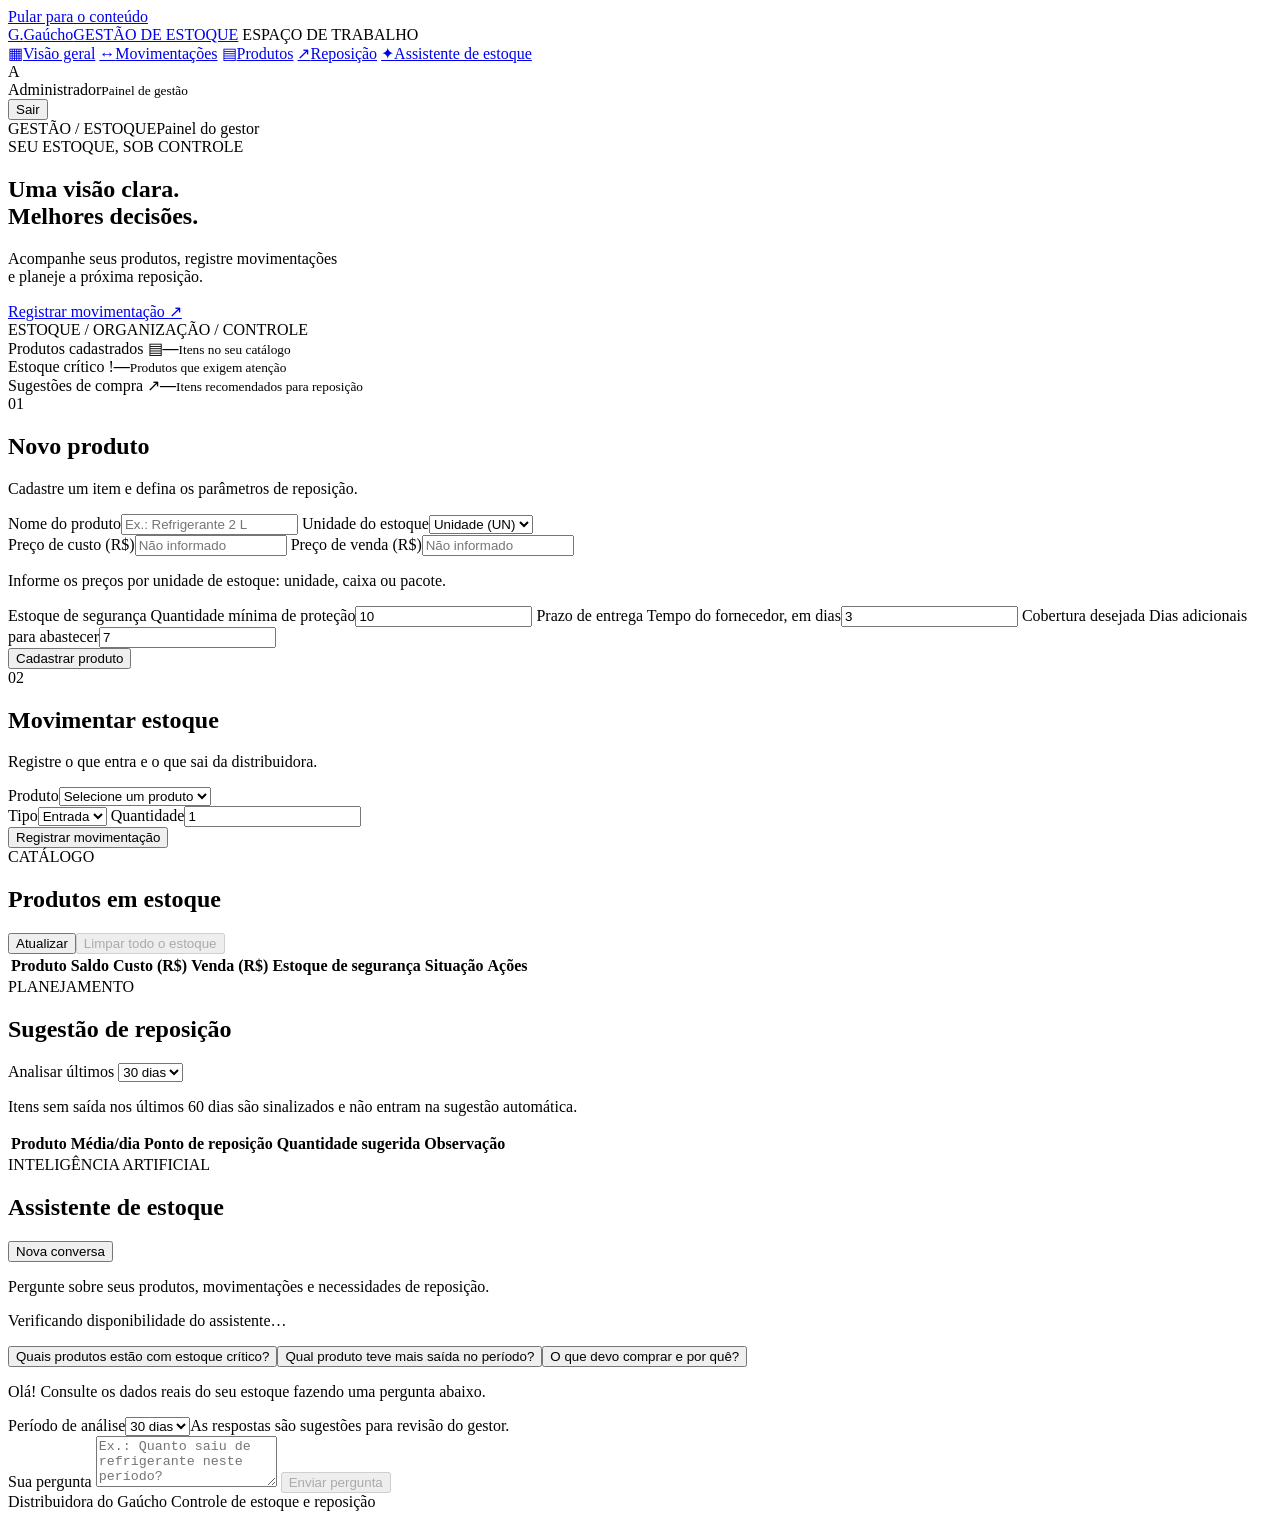
==== src/main/resources/static/index.html @ 94de5629 "refactor: remover importação de notas e manter assistente em texto" ====
<!doctype html>
<html lang="pt-BR">
<head>
  <meta charset="utf-8">
  <meta name="viewport" content="width=device-width, initial-scale=1">
  <title>Estoque | Distribuidora do Gaúcho</title>
  <link rel="stylesheet" href="/css/styles.css">
  <script src="/js/app.js" defer></script>
  <script src="/js/assistente.js" defer></script>
</head>
<body>
  <a class="pular" href="#conteudo">Pular para o conteúdo</a>
  <aside class="lateral" aria-label="Navegação principal">
    <a class="identidade" href="#visao-geral"><span class="simbolo" aria-hidden="true">G.</span><span>Gaúcho<span class="marca-detalhe">GESTÃO DE ESTOQUE</span></span></a>
    <span class="rotulo-menu">ESPAÇO DE TRABALHO</span>
    <nav>
      <a href="#visao-geral" class="nav-link ativo" aria-current="location"><span aria-hidden="true">▦</span>Visão geral</a>
      <a href="#operacoes" class="nav-link"><span aria-hidden="true">↔</span>Movimentações</a>
      <a href="#estoque" class="nav-link"><span aria-hidden="true">▤</span>Produtos</a>
      <a href="#reposicao" class="nav-link"><span aria-hidden="true">↗</span>Reposição</a>
      <a href="#assistente" class="nav-link"><span aria-hidden="true">✦</span>Assistente de estoque</a>
    </nav>
    <div class="rodape-lateral"><span class="avatar" aria-hidden="true">A</span><div>Administrador<small>Painel de gestão</small></div><button type="button" id="sair">Sair</button></div>
  </aside>
  <div class="area-principal" id="conteudo">
    <header class="topo"><span>GESTÃO <span class="barra">/</span> ESTOQUE</span><span class="etiqueta-topo">Painel do gestor</span></header>
    <main class="container">
      <section class="hero" id="visao-geral">
        <div><span class="sobretitulo">SEU ESTOQUE, SOB CONTROLE</span><h1>Uma visão clara.<br>Melhores decisões.</h1><p class="intro">Acompanhe seus produtos, registre movimentações<br class="quebra-desktop"> e planeje a próxima reposição.</p><a href="#operacoes" class="atalho">Registrar movimentação <span aria-hidden="true">↗</span></a></div>
        <div class="hero-grafico" aria-hidden="true"><div class="caixa caixa-1"></div><div class="caixa caixa-2"></div><div class="caixa caixa-3"></div><span>ESTOQUE / ORGANIZAÇÃO / CONTROLE</span></div>
      </section>
    <div id="mensagem" role="status" aria-live="polite" hidden></div>
    <section class="resumo" aria-label="Resumo">
      <div class="cartao"><span>Produtos cadastrados <span class="icone-cartao" aria-hidden="true">▤</span></span><strong id="total-produtos">—</strong><small>Itens no seu catálogo</small></div>
      <div class="cartao"><span>Estoque crítico <span class="icone-cartao" aria-hidden="true">!</span></span><strong id="total-criticos">—</strong><small>Produtos que exigem atenção</small></div>
      <div class="cartao"><span>Sugestões de compra <span class="icone-cartao" aria-hidden="true">↗</span></span><strong id="total-sugestoes">—</strong><small>Itens recomendados para reposição</small></div>
    </section>
    <div class="grade" id="operacoes">
      <section class="painel">
        <div class="cabecalho-painel"><span class="numero">01</span><div><h2>Novo produto</h2><p>Cadastre um item e defina os parâmetros de reposição.</p></div></div>
        <form id="form-produto">
          <label>Nome do produto<input name="nome" required maxlength="255" placeholder="Ex.: Refrigerante 2 L"></label>
          <label>Unidade do estoque<select name="unidadeEstoque"><option value="UN">Unidade (UN)</option><option value="CX">Caixa (CX)</option><option value="PCT">Pacote (PCT)</option></select></label>
          <div class="campos">
            <label>Preço de custo (R$)<input name="precoCusto" type="number" min="0" max="999999999999.99" step="0.01" placeholder="Não informado"></label>
            <label>Preço de venda (R$)<input name="precoVenda" type="number" min="0" max="999999999999.99" step="0.01" placeholder="Não informado"></label>
          </div>
          <p class="ajuda">Informe os preços por unidade de estoque: unidade, caixa ou pacote.</p>
          <div class="campos">
            <label>Estoque de segurança <span class="dica">Quantidade mínima de proteção</span><input name="estoqueSeguranca" type="number" min="0" required value="10"></label>
            <label>Prazo de entrega <span class="dica">Tempo do fornecedor, em dias</span><input name="prazoEntregaDias" type="number" min="0" required value="3"></label>
            <label>Cobertura desejada <span class="dica">Dias adicionais para abastecer</span><input name="coberturaDesejadaDias" type="number" min="0" required value="7"></label>
          </div>
          <button type="submit">Cadastrar produto</button>
        </form>
      </section>
      <section class="painel">
        <div class="cabecalho-painel"><span class="numero">02</span><div><h2>Movimentar estoque</h2><p>Registre o que entra e o que sai da distribuidora.</p></div></div>
        <form id="form-movimentacao">
          <label>Produto<select name="produtoId" id="produto-id" required><option value="">Selecione um produto</option></select></label>
          <div class="campos dois">
            <label>Tipo<select name="tipo"><option value="ENTRADA">Entrada</option><option value="SAIDA">Saída</option></select></label>
            <label>Quantidade<input name="quantidade" type="number" min="1" required value="1"></label>
          </div>
          <button type="submit">Registrar movimentação</button>
        </form>
      </section>
    </div>
    <section class="painel tabela-painel" id="estoque">
      <div class="titulo-linha"><div><span class="sobretitulo escuro">CATÁLOGO</span><h2>Produtos em estoque</h2></div><div class="acoes"><button type="button" class="secundario" id="atualizar">Atualizar</button><button type="button" class="perigo" id="limpar-estoque" disabled>Limpar todo o estoque</button></div></div>
      <div class="rolagem"><table><thead><tr><th>Produto</th><th>Saldo</th><th>Custo (R$)</th><th>Venda (R$)</th><th>Estoque de segurança</th><th>Situação</th><th>Ações</th></tr></thead><tbody id="lista-produtos"></tbody></table></div>
    </section>
    <section class="painel tabela-painel" id="reposicao">
      <div class="titulo-linha"><div><span class="sobretitulo escuro">PLANEJAMENTO</span><h2>Sugestão de reposição</h2></div><label class="periodo">Analisar últimos <select id="periodo"><option value="30">30 dias</option><option value="60">60 dias</option><option value="90">90 dias</option></select></label></div>
      <p class="ajuda">Itens sem saída nos últimos 60 dias são sinalizados e não entram na sugestão automática.</p>
      <div class="rolagem"><table><thead><tr><th>Produto</th><th>Média/dia</th><th>Ponto de reposição</th><th>Quantidade sugerida</th><th>Observação</th></tr></thead><tbody id="lista-reposicao"></tbody></table></div>
    </section>
    <section class="painel tabela-painel" id="assistente">
      <div class="titulo-linha"><div><span class="sobretitulo escuro">INTELIGÊNCIA ARTIFICIAL</span><h2>Assistente de estoque</h2></div><button type="button" class="secundario" id="nova-conversa">Nova conversa</button></div>
      <p class="ajuda">Pergunte sobre seus produtos, movimentações e necessidades de reposição.</p>
      <p id="status-ia" role="status" class="ajuda">Verificando disponibilidade do assistente…</p>
      <div class="perguntas-rapidas" aria-label="Sugestões de perguntas"><button type="button" class="secundario">Quais produtos estão com estoque crítico?</button><button type="button" class="secundario">Qual produto teve mais saída no período?</button><button type="button" class="secundario">O que devo comprar e por quê?</button></div>
      <div id="conversa-ia" class="conversa" role="log" aria-live="polite" aria-label="Conversa com o assistente"><p class="ajuda boas-vindas">Olá! Consulte os dados reais do seu estoque fazendo uma pergunta abaixo.</p></div>
      <p id="erro-ia" role="alert" class="ajuda" hidden></p>
      <form id="form-assistente">
        <div class="titulo-linha"><label class="periodo">Período de análise<select id="periodo-ia"><option value="30">30 dias</option><option value="60">60 dias</option><option value="90">90 dias</option></select></label><span class="ajuda">As respostas são sugestões para revisão do gestor.</span></div>
        <label for="pergunta-ia">Sua pergunta</label>
        <textarea id="pergunta-ia" required maxlength="2000" rows="3" placeholder="Ex.: Quanto saiu de refrigerante neste período?"></textarea>
        <button type="submit" id="enviar-ia" disabled>Enviar pergunta</button>
      </form>
    </section>
    <footer class="rodape-pagina">Distribuidora do Gaúcho <span>Controle de estoque e reposição</span></footer>
  </main>
  </div>
  <dialog id="dialog-limpeza" aria-labelledby="titulo-limpeza">
    <form id="form-limpeza">
      <h2 id="titulo-limpeza">Limpar todo o estoque</h2>
      <p>Todos os produtos e seus históricos serão apagados. Esta ação não pode ser desfeita.</p>
      <label>Senha do administrador<input id="senha-administrador" name="senha" type="password" required autocomplete="current-password"></label>
      <p id="erro-limpeza" role="alert" class="critico" hidden></p>
      <div class="acoes"><button type="button" class="secundario" id="cancelar-limpeza">Cancelar</button><button type="submit" class="perigo">Apagar todo o estoque</button></div>
    </form>
  </dialog>
  <dialog id="dialog-precos" aria-labelledby="titulo-precos">
    <form id="form-precos">
      <h2 id="titulo-precos">Editar preços</h2>
      <p id="produto-precos"></p>
      <label>Preço de custo (R$)<input name="precoCusto" type="number" min="0" max="999999999999.99" step="0.01" placeholder="Não informado"></label>
      <label>Preço de venda (R$)<input name="precoVenda" type="number" min="0" max="999999999999.99" step="0.01" placeholder="Não informado"></label>
      <p class="ajuda">Deixe em branco para marcar como não informado. Alterar preços não altera o saldo.</p>
      <p id="erro-precos" class="critico" role="alert" hidden></p>
      <div class="acoes"><button type="button" class="secundario" id="cancelar-precos">Cancelar</button><button type="submit">Salvar preços</button></div>
    </form>
  </dialog>
</body>
</html>
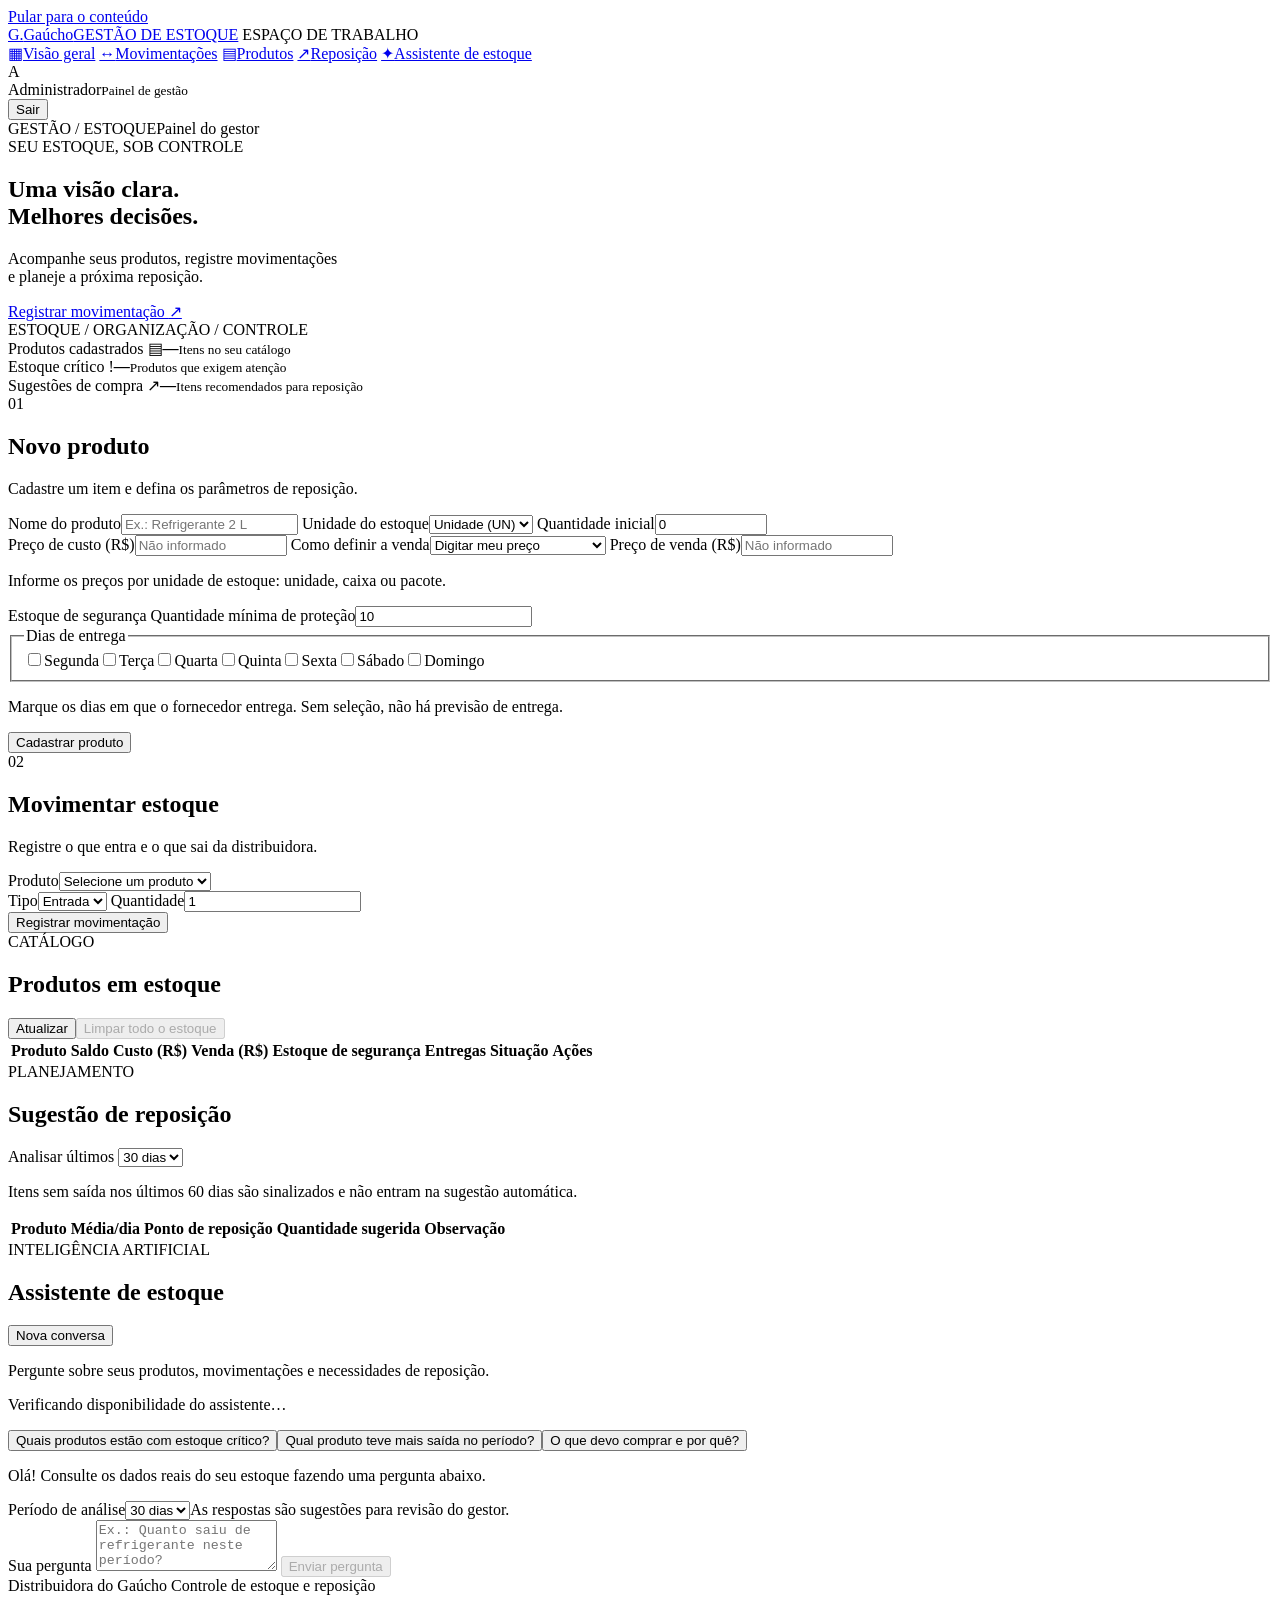
==== commit d3c6b458: "feat: saldo inicial, dias de entrega e preço por acréscimo percentual" ====
--- a/src/main/resources/static/index.html
+++ b/src/main/resources/static/index.html
@@ -41,16 +41,19 @@
         <form id="form-produto">
           <label>Nome do produto<input name="nome" required maxlength="255" placeholder="Ex.: Refrigerante 2 L"></label>
           <label>Unidade do estoque<select name="unidadeEstoque"><option value="UN">Unidade (UN)</option><option value="CX">Caixa (CX)</option><option value="PCT">Pacote (PCT)</option></select></label>
+          <label>Quantidade inicial<input name="saldo" type="number" min="0" max="2147483647" step="1" required value="0"></label>
           <div class="campos">
             <label>Preço de custo (R$)<input name="precoCusto" type="number" min="0" max="999999999999.99" step="0.01" placeholder="Não informado"></label>
-            <label>Preço de venda (R$)<input name="precoVenda" type="number" min="0" max="999999999999.99" step="0.01" placeholder="Não informado"></label>
+            <label>Como definir a venda<select name="modoPreco"><option value="manual">Digitar meu preço</option><option value="percentual">Calcular por porcentagem</option></select></label>
+<label class="campo-percentual" hidden>Acréscimo sobre o custo (%)<input name="percentualAcrescimo" type="number" min="0" max="100000" step="0.01" placeholder="Ex.: 30"></label>
+<p class="ajuda ajuda-percentual" hidden>Custo × (1 + porcentagem ÷ 100), arredondado ao R$ 0,50 mais próximo. Ex.: R$ 10 + 30% = R$ 13. Você pode voltar ao preço manual.</p>
+<label>Preço de venda (R$)<input name="precoVenda" type="number" min="0" max="999999999999.99" step="0.01" placeholder="Não informado"></label>
           </div>
           <p class="ajuda">Informe os preços por unidade de estoque: unidade, caixa ou pacote.</p>
           <div class="campos">
             <label>Estoque de segurança <span class="dica">Quantidade mínima de proteção</span><input name="estoqueSeguranca" type="number" min="0" required value="10"></label>
-            <label>Prazo de entrega <span class="dica">Tempo do fornecedor, em dias</span><input name="prazoEntregaDias" type="number" min="0" required value="3"></label>
-            <label>Cobertura desejada <span class="dica">Dias adicionais para abastecer</span><input name="coberturaDesejadaDias" type="number" min="0" required value="7"></label>
           </div>
+<fieldset class="dias-entrega"><legend>Dias de entrega</legend><label><input type="checkbox" name="diasEntrega" value="1">Segunda</label><label><input type="checkbox" name="diasEntrega" value="2">Terça</label><label><input type="checkbox" name="diasEntrega" value="3">Quarta</label><label><input type="checkbox" name="diasEntrega" value="4">Quinta</label><label><input type="checkbox" name="diasEntrega" value="5">Sexta</label><label><input type="checkbox" name="diasEntrega" value="6">Sábado</label><label><input type="checkbox" name="diasEntrega" value="7">Domingo</label></fieldset><p class="ajuda">Marque os dias em que o fornecedor entrega. Sem seleção, não há previsão de entrega.</p>
           <button type="submit">Cadastrar produto</button>
         </form>
       </section>
@@ -68,7 +71,7 @@
     </div>
     <section class="painel tabela-painel" id="estoque">
       <div class="titulo-linha"><div><span class="sobretitulo escuro">CATÁLOGO</span><h2>Produtos em estoque</h2></div><div class="acoes"><button type="button" class="secundario" id="atualizar">Atualizar</button><button type="button" class="perigo" id="limpar-estoque" disabled>Limpar todo o estoque</button></div></div>
-      <div class="rolagem"><table><thead><tr><th>Produto</th><th>Saldo</th><th>Custo (R$)</th><th>Venda (R$)</th><th>Estoque de segurança</th><th>Situação</th><th>Ações</th></tr></thead><tbody id="lista-produtos"></tbody></table></div>
+      <div class="rolagem"><table><thead><tr><th>Produto</th><th>Saldo</th><th>Custo (R$)</th><th>Venda (R$)</th><th>Estoque de segurança</th><th>Entregas</th><th>Situação</th><th>Ações</th></tr></thead><tbody id="lista-produtos"></tbody></table></div>
     </section>
     <section class="painel tabela-painel" id="reposicao">
       <div class="titulo-linha"><div><span class="sobretitulo escuro">PLANEJAMENTO</span><h2>Sugestão de reposição</h2></div><label class="periodo">Analisar últimos <select id="periodo"><option value="30">30 dias</option><option value="60">60 dias</option><option value="90">90 dias</option></select></label></div>
@@ -106,11 +109,15 @@
       <h2 id="titulo-precos">Editar preços</h2>
       <p id="produto-precos"></p>
       <label>Preço de custo (R$)<input name="precoCusto" type="number" min="0" max="999999999999.99" step="0.01" placeholder="Não informado"></label>
-      <label>Preço de venda (R$)<input name="precoVenda" type="number" min="0" max="999999999999.99" step="0.01" placeholder="Não informado"></label>
+      <label>Como definir a venda<select name="modoPreco"><option value="manual">Digitar meu preço</option><option value="percentual">Calcular por porcentagem</option></select></label>
+<label class="campo-percentual" hidden>Acréscimo sobre o custo (%)<input name="percentualAcrescimo" type="number" min="0" max="100000" step="0.01" placeholder="Ex.: 30"></label>
+<p class="ajuda ajuda-percentual" hidden>Custo × (1 + porcentagem ÷ 100), arredondado ao R$ 0,50 mais próximo. Ex.: R$ 10 + 30% = R$ 13. Você pode voltar ao preço manual.</p>
+<label>Preço de venda (R$)<input name="precoVenda" type="number" min="0" max="999999999999.99" step="0.01" placeholder="Não informado"></label>
       <p class="ajuda">Deixe em branco para marcar como não informado. Alterar preços não altera o saldo.</p>
       <p id="erro-precos" class="critico" role="alert" hidden></p>
       <div class="acoes"><button type="button" class="secundario" id="cancelar-precos">Cancelar</button><button type="submit">Salvar preços</button></div>
     </form>
   </dialog>
+<dialog id="dialog-entregas" aria-labelledby="titulo-entregas"><form id="form-entregas"><h2 id="titulo-entregas">Dias de entrega</h2><p id="produto-entregas"></p><fieldset class="dias-entrega"><legend>Dias de entrega</legend><label><input type="checkbox" name="diasEntrega" value="1">Segunda</label><label><input type="checkbox" name="diasEntrega" value="2">Terça</label><label><input type="checkbox" name="diasEntrega" value="3">Quarta</label><label><input type="checkbox" name="diasEntrega" value="4">Quinta</label><label><input type="checkbox" name="diasEntrega" value="5">Sexta</label><label><input type="checkbox" name="diasEntrega" value="6">Sábado</label><label><input type="checkbox" name="diasEntrega" value="7">Domingo</label></fieldset><p class="ajuda">Marque os dias em que o fornecedor entrega. Sem seleção, não há previsão de entrega.</p><p id="erro-entregas" class="critico" role="alert" hidden></p><div class="acoes"><button type="button" class="secundario" id="cancelar-entregas">Cancelar</button><button type="submit">Salvar entregas</button></div></form></dialog>
 </body>
 </html>
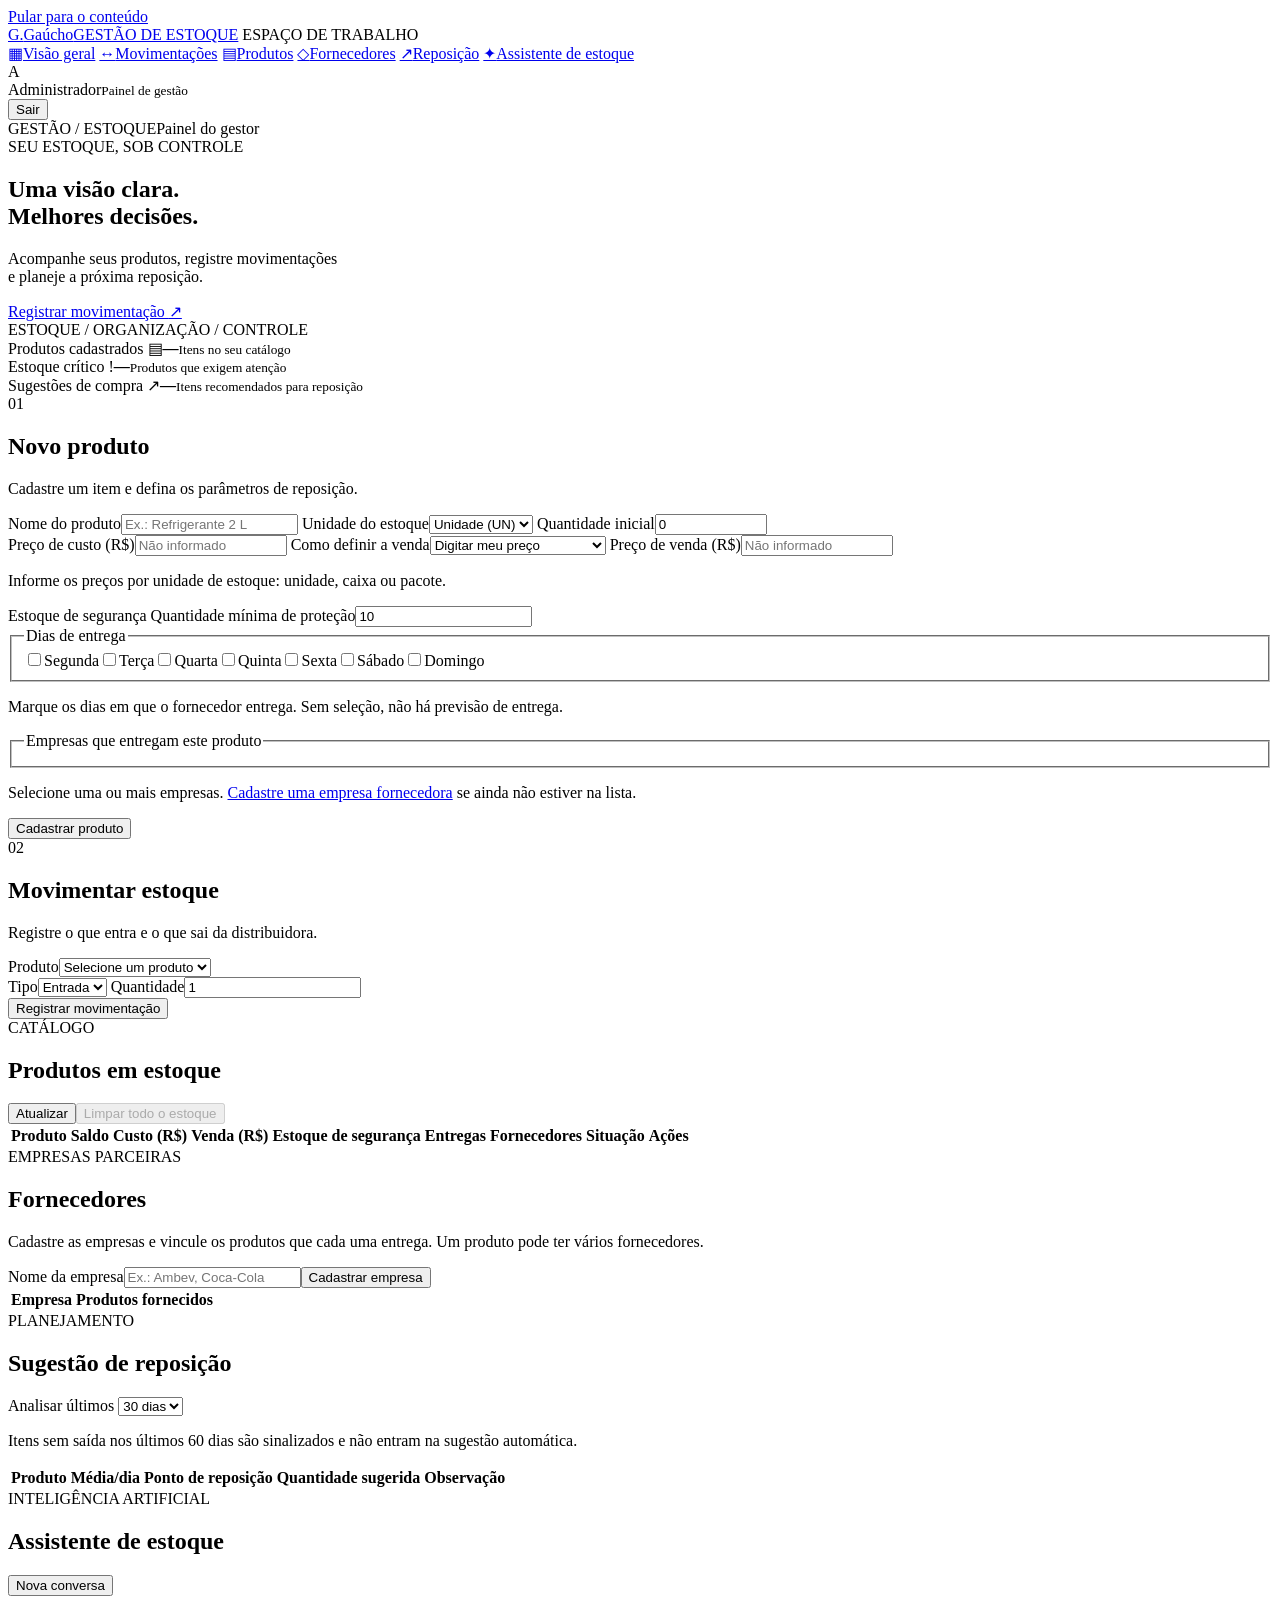
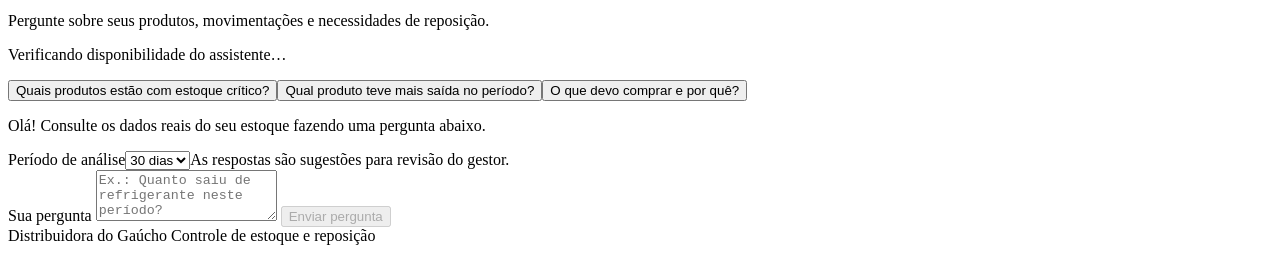
==== commit 5ecd91a7: "feat: cadastrar empresas e vincular vários fornecedores aos produtos" ====
--- a/src/main/resources/static/index.html
+++ b/src/main/resources/static/index.html
@@ -17,6 +17,7 @@
       <a href="#visao-geral" class="nav-link ativo" aria-current="location"><span aria-hidden="true">▦</span>Visão geral</a>
       <a href="#operacoes" class="nav-link"><span aria-hidden="true">↔</span>Movimentações</a>
       <a href="#estoque" class="nav-link"><span aria-hidden="true">▤</span>Produtos</a>
+      <a href="#fornecedores" class="nav-link"><span aria-hidden="true">◇</span>Fornecedores</a>
       <a href="#reposicao" class="nav-link"><span aria-hidden="true">↗</span>Reposição</a>
       <a href="#assistente" class="nav-link"><span aria-hidden="true">✦</span>Assistente de estoque</a>
     </nav>
@@ -54,6 +55,8 @@
             <label>Estoque de segurança <span class="dica">Quantidade mínima de proteção</span><input name="estoqueSeguranca" type="number" min="0" required value="10"></label>
           </div>
 <fieldset class="dias-entrega"><legend>Dias de entrega</legend><label><input type="checkbox" name="diasEntrega" value="1">Segunda</label><label><input type="checkbox" name="diasEntrega" value="2">Terça</label><label><input type="checkbox" name="diasEntrega" value="3">Quarta</label><label><input type="checkbox" name="diasEntrega" value="4">Quinta</label><label><input type="checkbox" name="diasEntrega" value="5">Sexta</label><label><input type="checkbox" name="diasEntrega" value="6">Sábado</label><label><input type="checkbox" name="diasEntrega" value="7">Domingo</label></fieldset><p class="ajuda">Marque os dias em que o fornecedor entrega. Sem seleção, não há previsão de entrega.</p>
+          <fieldset class="selecao-fornecedores"><legend>Empresas que entregam este produto</legend><div id="fornecedores-novo"></div></fieldset>
+          <p class="ajuda">Selecione uma ou mais empresas. <a href="#fornecedores">Cadastre uma empresa fornecedora</a> se ainda não estiver na lista.</p>
           <button type="submit">Cadastrar produto</button>
         </form>
       </section>
@@ -71,7 +74,14 @@
     </div>
     <section class="painel tabela-painel" id="estoque">
       <div class="titulo-linha"><div><span class="sobretitulo escuro">CATÁLOGO</span><h2>Produtos em estoque</h2></div><div class="acoes"><button type="button" class="secundario" id="atualizar">Atualizar</button><button type="button" class="perigo" id="limpar-estoque" disabled>Limpar todo o estoque</button></div></div>
-      <div class="rolagem"><table><thead><tr><th>Produto</th><th>Saldo</th><th>Custo (R$)</th><th>Venda (R$)</th><th>Estoque de segurança</th><th>Entregas</th><th>Situação</th><th>Ações</th></tr></thead><tbody id="lista-produtos"></tbody></table></div>
+      <div class="rolagem"><table><thead><tr><th>Produto</th><th>Saldo</th><th>Custo (R$)</th><th>Venda (R$)</th><th>Estoque de segurança</th><th>Entregas</th><th>Fornecedores</th><th>Situação</th><th>Ações</th></tr></thead><tbody id="lista-produtos"></tbody></table></div>
+    </section>
+    <section class="painel tabela-painel" id="fornecedores">
+      <div class="titulo-linha"><div><span class="sobretitulo escuro">EMPRESAS PARCEIRAS</span><h2>Fornecedores</h2></div></div>
+      <p class="ajuda">Cadastre as empresas e vincule os produtos que cada uma entrega. Um produto pode ter vários fornecedores.</p>
+      <form id="form-fornecedor"><label>Nome da empresa<input name="nome" required maxlength="255" placeholder="Ex.: Ambev, Coca-Cola"></label><button type="submit">Cadastrar empresa</button></form>
+      <p id="status-fornecedor" role="status" hidden></p>
+      <div class="rolagem"><table><thead><tr><th>Empresa</th><th>Produtos fornecidos</th></tr></thead><tbody id="lista-fornecedores"></tbody></table></div>
     </section>
     <section class="painel tabela-painel" id="reposicao">
       <div class="titulo-linha"><div><span class="sobretitulo escuro">PLANEJAMENTO</span><h2>Sugestão de reposição</h2></div><label class="periodo">Analisar últimos <select id="periodo"><option value="30">30 dias</option><option value="60">60 dias</option><option value="90">90 dias</option></select></label></div>
@@ -119,5 +129,6 @@
     </form>
   </dialog>
 <dialog id="dialog-entregas" aria-labelledby="titulo-entregas"><form id="form-entregas"><h2 id="titulo-entregas">Dias de entrega</h2><p id="produto-entregas"></p><fieldset class="dias-entrega"><legend>Dias de entrega</legend><label><input type="checkbox" name="diasEntrega" value="1">Segunda</label><label><input type="checkbox" name="diasEntrega" value="2">Terça</label><label><input type="checkbox" name="diasEntrega" value="3">Quarta</label><label><input type="checkbox" name="diasEntrega" value="4">Quinta</label><label><input type="checkbox" name="diasEntrega" value="5">Sexta</label><label><input type="checkbox" name="diasEntrega" value="6">Sábado</label><label><input type="checkbox" name="diasEntrega" value="7">Domingo</label></fieldset><p class="ajuda">Marque os dias em que o fornecedor entrega. Sem seleção, não há previsão de entrega.</p><p id="erro-entregas" class="critico" role="alert" hidden></p><div class="acoes"><button type="button" class="secundario" id="cancelar-entregas">Cancelar</button><button type="submit">Salvar entregas</button></div></form></dialog>
+<dialog id="dialog-fornecedores" aria-labelledby="titulo-fornecedores"><form id="form-fornecedores-produto"><h2 id="titulo-fornecedores">Fornecedores do produto</h2><p id="produto-fornecedores"></p><fieldset class="selecao-fornecedores"><legend>Empresas que entregam este produto</legend><div id="fornecedores-edicao"></div></fieldset><p class="ajuda">Selecione várias empresas ou desmarque para retirar o vínculo.</p><p id="erro-fornecedores" class="critico" role="alert" hidden></p><div class="acoes"><button type="button" class="secundario" id="cancelar-fornecedores">Cancelar</button><button type="submit">Salvar fornecedores</button></div></form></dialog>
 </body>
 </html>
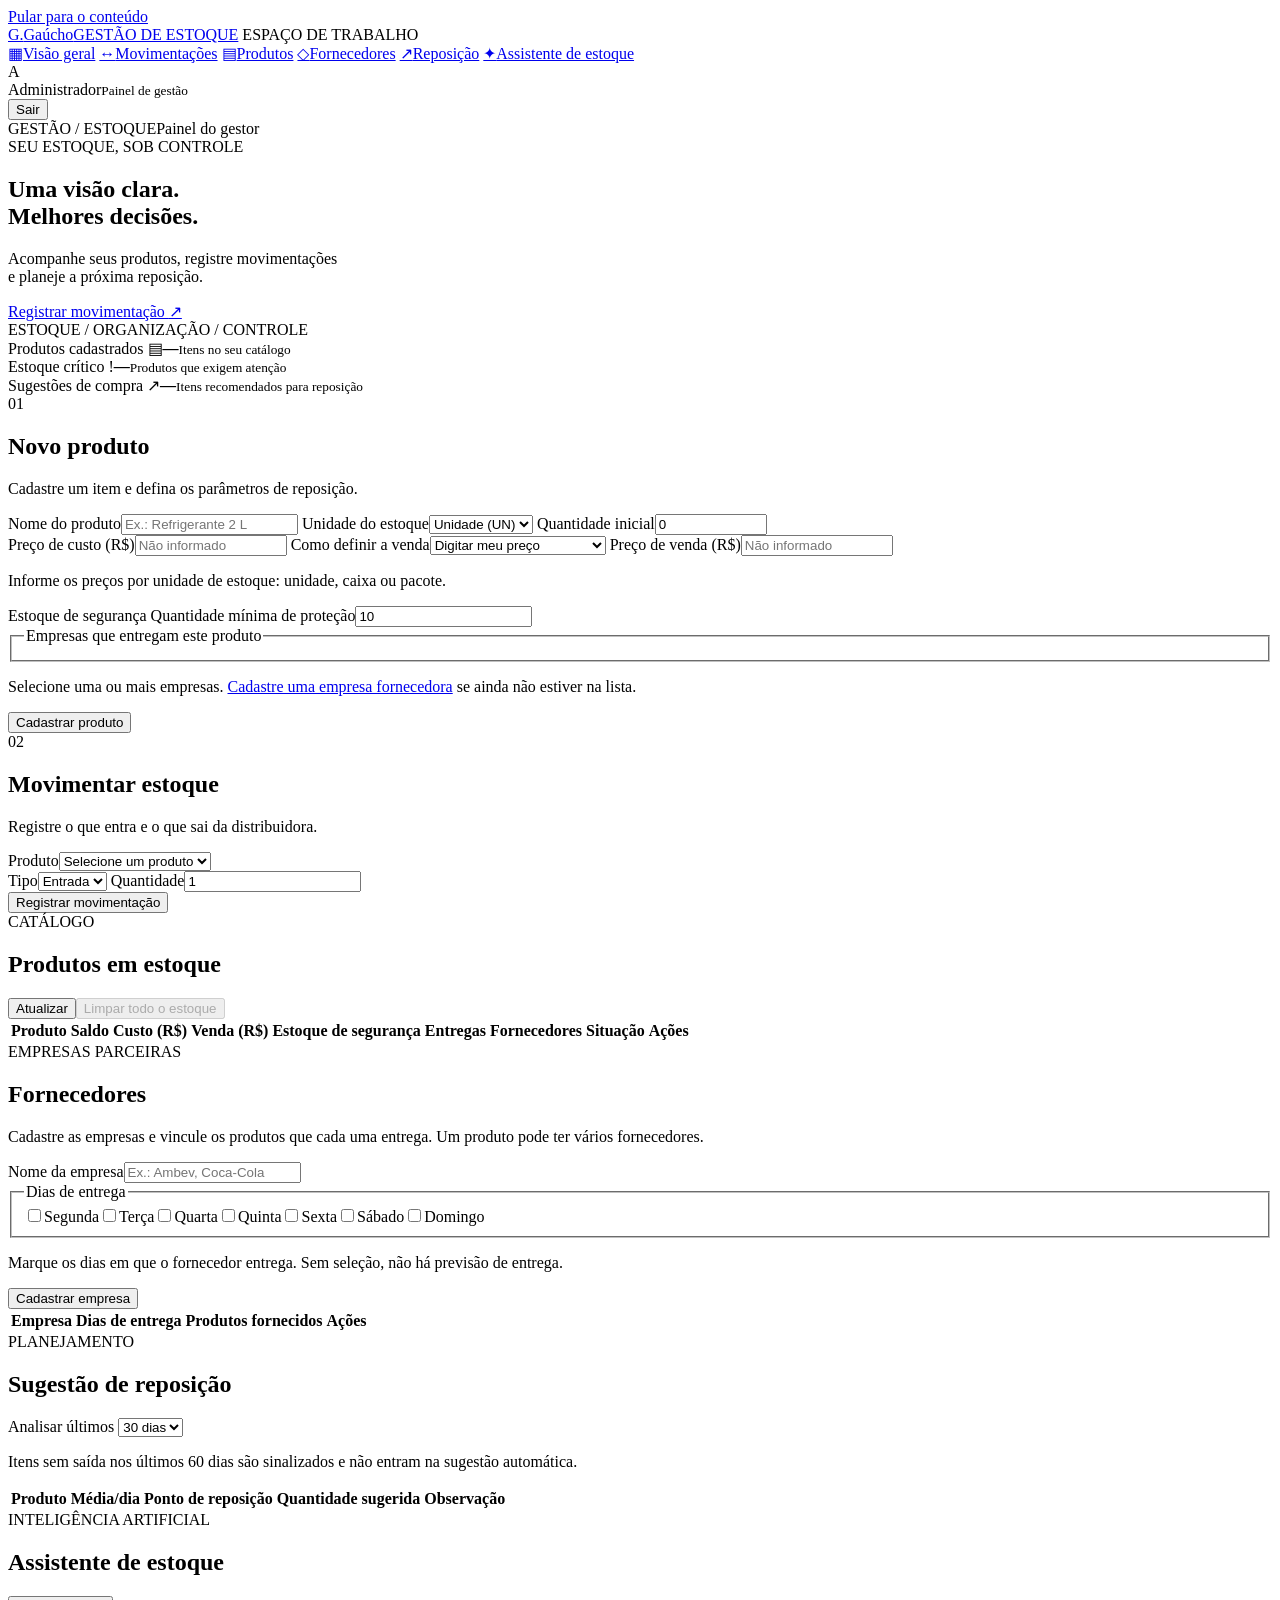
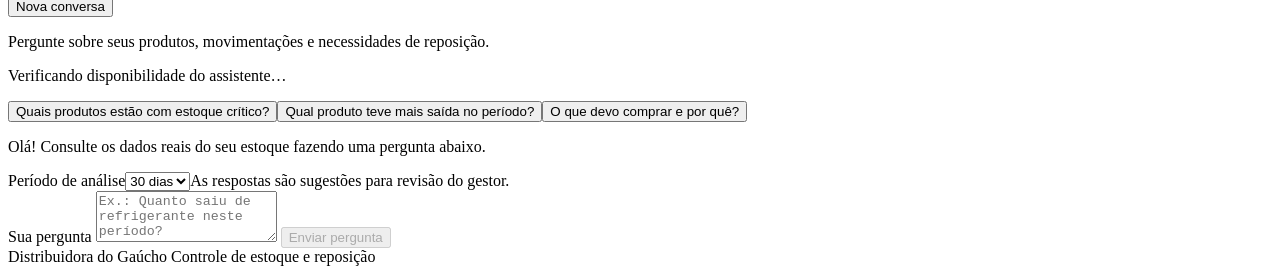
==== commit e66a26a1: "refactor: configurar dias de entrega por empresa fornecedora" ====
--- a/src/main/resources/static/index.html
+++ b/src/main/resources/static/index.html
@@ -54,7 +54,6 @@
           <div class="campos">
             <label>Estoque de segurança <span class="dica">Quantidade mínima de proteção</span><input name="estoqueSeguranca" type="number" min="0" required value="10"></label>
           </div>
-<fieldset class="dias-entrega"><legend>Dias de entrega</legend><label><input type="checkbox" name="diasEntrega" value="1">Segunda</label><label><input type="checkbox" name="diasEntrega" value="2">Terça</label><label><input type="checkbox" name="diasEntrega" value="3">Quarta</label><label><input type="checkbox" name="diasEntrega" value="4">Quinta</label><label><input type="checkbox" name="diasEntrega" value="5">Sexta</label><label><input type="checkbox" name="diasEntrega" value="6">Sábado</label><label><input type="checkbox" name="diasEntrega" value="7">Domingo</label></fieldset><p class="ajuda">Marque os dias em que o fornecedor entrega. Sem seleção, não há previsão de entrega.</p>
           <fieldset class="selecao-fornecedores"><legend>Empresas que entregam este produto</legend><div id="fornecedores-novo"></div></fieldset>
           <p class="ajuda">Selecione uma ou mais empresas. <a href="#fornecedores">Cadastre uma empresa fornecedora</a> se ainda não estiver na lista.</p>
           <button type="submit">Cadastrar produto</button>
@@ -79,9 +78,10 @@
     <section class="painel tabela-painel" id="fornecedores">
       <div class="titulo-linha"><div><span class="sobretitulo escuro">EMPRESAS PARCEIRAS</span><h2>Fornecedores</h2></div></div>
       <p class="ajuda">Cadastre as empresas e vincule os produtos que cada uma entrega. Um produto pode ter vários fornecedores.</p>
-      <form id="form-fornecedor"><label>Nome da empresa<input name="nome" required maxlength="255" placeholder="Ex.: Ambev, Coca-Cola"></label><button type="submit">Cadastrar empresa</button></form>
+      <form id="form-fornecedor"><label>Nome da empresa<input name="nome" required maxlength="255" placeholder="Ex.: Ambev, Coca-Cola"></label><fieldset class="dias-entrega"><legend>Dias de entrega</legend><label><input type="checkbox" name="diasEntrega" value="1">Segunda</label><label><input type="checkbox" name="diasEntrega" value="2">Terça</label><label><input type="checkbox" name="diasEntrega" value="3">Quarta</label><label><input type="checkbox" name="diasEntrega" value="4">Quinta</label><label><input type="checkbox" name="diasEntrega" value="5">Sexta</label><label><input type="checkbox" name="diasEntrega" value="6">Sábado</label><label><input type="checkbox" name="diasEntrega" value="7">Domingo</label></fieldset><p class="ajuda">Marque os dias em que o fornecedor entrega. Sem seleção, não há previsão de entrega.</p>
+<button type="submit">Cadastrar empresa</button></form>
       <p id="status-fornecedor" role="status" hidden></p>
-      <div class="rolagem"><table><thead><tr><th>Empresa</th><th>Produtos fornecidos</th></tr></thead><tbody id="lista-fornecedores"></tbody></table></div>
+      <div class="rolagem"><table><thead><tr><th>Empresa</th><th>Dias de entrega</th><th>Produtos fornecidos</th><th>Ações</th></tr></thead><tbody id="lista-fornecedores"></tbody></table></div>
     </section>
     <section class="painel tabela-painel" id="reposicao">
       <div class="titulo-linha"><div><span class="sobretitulo escuro">PLANEJAMENTO</span><h2>Sugestão de reposição</h2></div><label class="periodo">Analisar últimos <select id="periodo"><option value="30">30 dias</option><option value="60">60 dias</option><option value="90">90 dias</option></select></label></div>
@@ -128,7 +128,7 @@
       <div class="acoes"><button type="button" class="secundario" id="cancelar-precos">Cancelar</button><button type="submit">Salvar preços</button></div>
     </form>
   </dialog>
-<dialog id="dialog-entregas" aria-labelledby="titulo-entregas"><form id="form-entregas"><h2 id="titulo-entregas">Dias de entrega</h2><p id="produto-entregas"></p><fieldset class="dias-entrega"><legend>Dias de entrega</legend><label><input type="checkbox" name="diasEntrega" value="1">Segunda</label><label><input type="checkbox" name="diasEntrega" value="2">Terça</label><label><input type="checkbox" name="diasEntrega" value="3">Quarta</label><label><input type="checkbox" name="diasEntrega" value="4">Quinta</label><label><input type="checkbox" name="diasEntrega" value="5">Sexta</label><label><input type="checkbox" name="diasEntrega" value="6">Sábado</label><label><input type="checkbox" name="diasEntrega" value="7">Domingo</label></fieldset><p class="ajuda">Marque os dias em que o fornecedor entrega. Sem seleção, não há previsão de entrega.</p><p id="erro-entregas" class="critico" role="alert" hidden></p><div class="acoes"><button type="button" class="secundario" id="cancelar-entregas">Cancelar</button><button type="submit">Salvar entregas</button></div></form></dialog>
+<dialog id="dialog-entregas" aria-labelledby="titulo-entregas"><form id="form-entregas"><h2 id="titulo-entregas">Dias de entrega da empresa</h2><p id="produto-entregas"></p><fieldset class="dias-entrega"><legend>Dias de entrega</legend><label><input type="checkbox" name="diasEntrega" value="1">Segunda</label><label><input type="checkbox" name="diasEntrega" value="2">Terça</label><label><input type="checkbox" name="diasEntrega" value="3">Quarta</label><label><input type="checkbox" name="diasEntrega" value="4">Quinta</label><label><input type="checkbox" name="diasEntrega" value="5">Sexta</label><label><input type="checkbox" name="diasEntrega" value="6">Sábado</label><label><input type="checkbox" name="diasEntrega" value="7">Domingo</label></fieldset><p class="ajuda">Marque os dias em que o fornecedor entrega. Sem seleção, não há previsão de entrega.</p><p id="erro-entregas" class="critico" role="alert" hidden></p><div class="acoes"><button type="button" class="secundario" id="cancelar-entregas">Cancelar</button><button type="submit">Salvar entregas</button></div></form></dialog>
 <dialog id="dialog-fornecedores" aria-labelledby="titulo-fornecedores"><form id="form-fornecedores-produto"><h2 id="titulo-fornecedores">Fornecedores do produto</h2><p id="produto-fornecedores"></p><fieldset class="selecao-fornecedores"><legend>Empresas que entregam este produto</legend><div id="fornecedores-edicao"></div></fieldset><p class="ajuda">Selecione várias empresas ou desmarque para retirar o vínculo.</p><p id="erro-fornecedores" class="critico" role="alert" hidden></p><div class="acoes"><button type="button" class="secundario" id="cancelar-fornecedores">Cancelar</button><button type="submit">Salvar fornecedores</button></div></form></dialog>
 </body>
 </html>
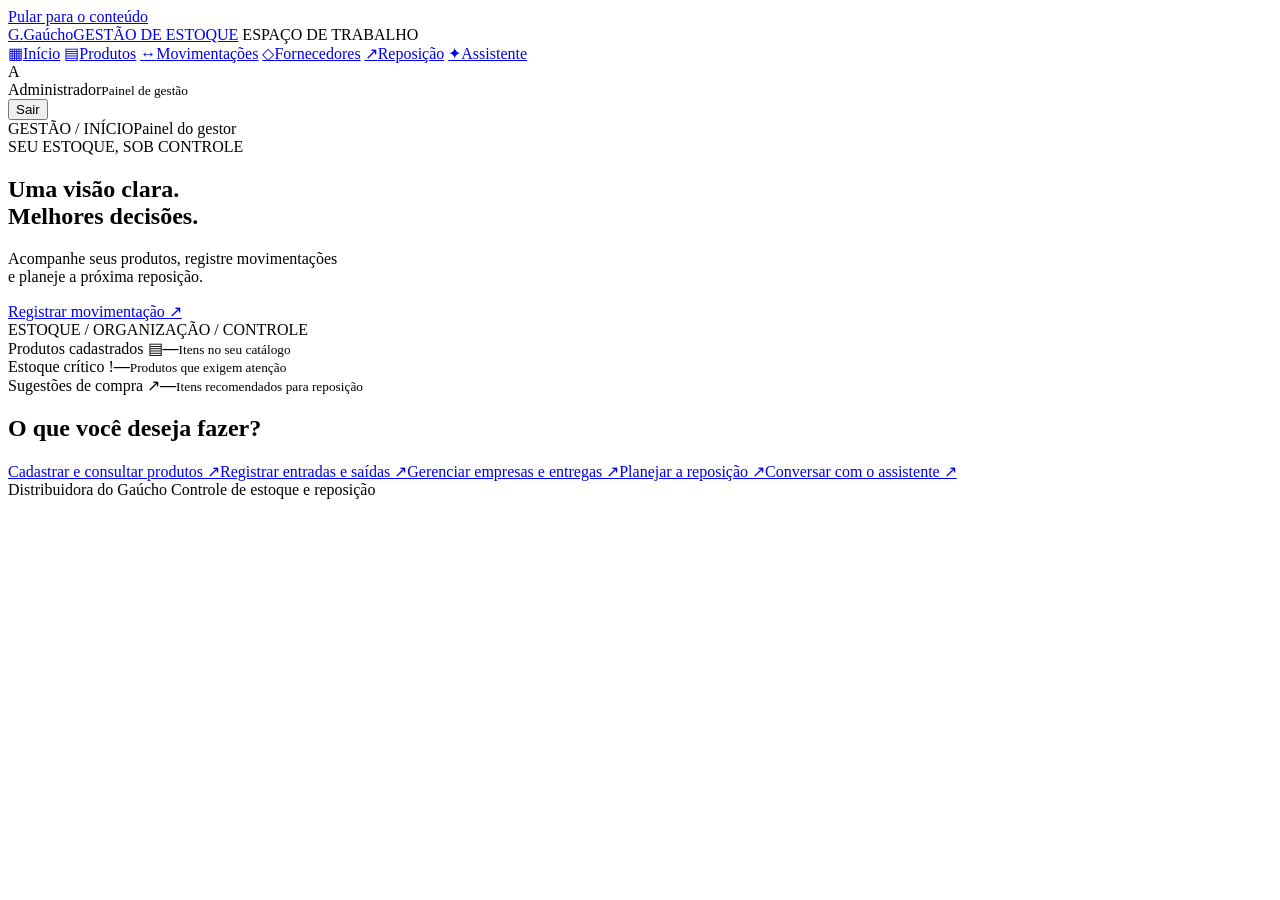
==== commit 1820c948: "refactor: separar painel em páginas com navegação lateral" ====
--- a/src/main/resources/static/index.html
+++ b/src/main/resources/static/index.html
@@ -3,132 +3,31 @@
 <head>
   <meta charset="utf-8">
   <meta name="viewport" content="width=device-width, initial-scale=1">
-  <title>Estoque | Distribuidora do Gaúcho</title>
+  <title>Início | Distribuidora do Gaúcho</title>
   <link rel="stylesheet" href="/css/styles.css">
   <script src="/js/app.js" defer></script>
-  <script src="/js/assistente.js" defer></script>
+  <script src="/js/inicio.js" defer></script>
 </head>
 <body>
   <a class="pular" href="#conteudo">Pular para o conteúdo</a>
   <aside class="lateral" aria-label="Navegação principal">
-    <a class="identidade" href="#visao-geral"><span class="simbolo" aria-hidden="true">G.</span><span>Gaúcho<span class="marca-detalhe">GESTÃO DE ESTOQUE</span></span></a>
+    <a class="identidade" href="/index.html"><span class="simbolo" aria-hidden="true">G.</span><span>Gaúcho<span class="marca-detalhe">GESTÃO DE ESTOQUE</span></span></a>
     <span class="rotulo-menu">ESPAÇO DE TRABALHO</span>
-    <nav>
-      <a href="#visao-geral" class="nav-link ativo" aria-current="location"><span aria-hidden="true">▦</span>Visão geral</a>
-      <a href="#operacoes" class="nav-link"><span aria-hidden="true">↔</span>Movimentações</a>
-      <a href="#estoque" class="nav-link"><span aria-hidden="true">▤</span>Produtos</a>
-      <a href="#fornecedores" class="nav-link"><span aria-hidden="true">◇</span>Fornecedores</a>
-      <a href="#reposicao" class="nav-link"><span aria-hidden="true">↗</span>Reposição</a>
-      <a href="#assistente" class="nav-link"><span aria-hidden="true">✦</span>Assistente de estoque</a>
-    </nav>
+    <nav><a href="/index.html" class="nav-link ativo" aria-current="page"><span aria-hidden="true">▦</span>Início</a>
+<a href="/produtos.html" class="nav-link"><span aria-hidden="true">▤</span>Produtos</a>
+<a href="/movimentacoes.html" class="nav-link"><span aria-hidden="true">↔</span>Movimentações</a>
+<a href="/fornecedores.html" class="nav-link"><span aria-hidden="true">◇</span>Fornecedores</a>
+<a href="/reposicao.html" class="nav-link"><span aria-hidden="true">↗</span>Reposição</a>
+<a href="/assistente.html" class="nav-link"><span aria-hidden="true">✦</span>Assistente</a></nav>
     <div class="rodape-lateral"><span class="avatar" aria-hidden="true">A</span><div>Administrador<small>Painel de gestão</small></div><button type="button" id="sair">Sair</button></div>
   </aside>
   <div class="area-principal" id="conteudo">
-    <header class="topo"><span>GESTÃO <span class="barra">/</span> ESTOQUE</span><span class="etiqueta-topo">Painel do gestor</span></header>
-    <main class="container">
-      <section class="hero" id="visao-geral">
-        <div><span class="sobretitulo">SEU ESTOQUE, SOB CONTROLE</span><h1>Uma visão clara.<br>Melhores decisões.</h1><p class="intro">Acompanhe seus produtos, registre movimentações<br class="quebra-desktop"> e planeje a próxima reposição.</p><a href="#operacoes" class="atalho">Registrar movimentação <span aria-hidden="true">↗</span></a></div>
+    <header class="topo"><span>GESTÃO <span class="barra">/</span> INÍCIO</span><span class="etiqueta-topo">Painel do gestor</span></header>
+    <main class="container"><div id="mensagem" role="status" aria-live="polite" hidden></div><section class="hero" id="visao-geral">
+        <div><span class="sobretitulo">SEU ESTOQUE, SOB CONTROLE</span><h1>Uma visão clara.<br>Melhores decisões.</h1><p class="intro">Acompanhe seus produtos, registre movimentações<br class="quebra-desktop"> e planeje a próxima reposição.</p><a href="/movimentacoes.html" class="atalho">Registrar movimentação <span aria-hidden="true">↗</span></a></div>
         <div class="hero-grafico" aria-hidden="true"><div class="caixa caixa-1"></div><div class="caixa caixa-2"></div><div class="caixa caixa-3"></div><span>ESTOQUE / ORGANIZAÇÃO / CONTROLE</span></div>
-      </section>
-    <div id="mensagem" role="status" aria-live="polite" hidden></div>
-    <section class="resumo" aria-label="Resumo">
+      </section><section class="resumo" aria-label="Resumo">
       <div class="cartao"><span>Produtos cadastrados <span class="icone-cartao" aria-hidden="true">▤</span></span><strong id="total-produtos">—</strong><small>Itens no seu catálogo</small></div>
       <div class="cartao"><span>Estoque crítico <span class="icone-cartao" aria-hidden="true">!</span></span><strong id="total-criticos">—</strong><small>Produtos que exigem atenção</small></div>
       <div class="cartao"><span>Sugestões de compra <span class="icone-cartao" aria-hidden="true">↗</span></span><strong id="total-sugestoes">—</strong><small>Itens recomendados para reposição</small></div>
-    </section>
-    <div class="grade" id="operacoes">
-      <section class="painel">
-        <div class="cabecalho-painel"><span class="numero">01</span><div><h2>Novo produto</h2><p>Cadastre um item e defina os parâmetros de reposição.</p></div></div>
-        <form id="form-produto">
-          <label>Nome do produto<input name="nome" required maxlength="255" placeholder="Ex.: Refrigerante 2 L"></label>
-          <label>Unidade do estoque<select name="unidadeEstoque"><option value="UN">Unidade (UN)</option><option value="CX">Caixa (CX)</option><option value="PCT">Pacote (PCT)</option></select></label>
-          <label>Quantidade inicial<input name="saldo" type="number" min="0" max="2147483647" step="1" required value="0"></label>
-          <div class="campos">
-            <label>Preço de custo (R$)<input name="precoCusto" type="number" min="0" max="999999999999.99" step="0.01" placeholder="Não informado"></label>
-            <label>Como definir a venda<select name="modoPreco"><option value="manual">Digitar meu preço</option><option value="percentual">Calcular por porcentagem</option></select></label>
-<label class="campo-percentual" hidden>Acréscimo sobre o custo (%)<input name="percentualAcrescimo" type="number" min="0" max="100000" step="0.01" placeholder="Ex.: 30"></label>
-<p class="ajuda ajuda-percentual" hidden>Custo × (1 + porcentagem ÷ 100), arredondado ao R$ 0,50 mais próximo. Ex.: R$ 10 + 30% = R$ 13. Você pode voltar ao preço manual.</p>
-<label>Preço de venda (R$)<input name="precoVenda" type="number" min="0" max="999999999999.99" step="0.01" placeholder="Não informado"></label>
-          </div>
-          <p class="ajuda">Informe os preços por unidade de estoque: unidade, caixa ou pacote.</p>
-          <div class="campos">
-            <label>Estoque de segurança <span class="dica">Quantidade mínima de proteção</span><input name="estoqueSeguranca" type="number" min="0" required value="10"></label>
-          </div>
-          <fieldset class="selecao-fornecedores"><legend>Empresas que entregam este produto</legend><div id="fornecedores-novo"></div></fieldset>
-          <p class="ajuda">Selecione uma ou mais empresas. <a href="#fornecedores">Cadastre uma empresa fornecedora</a> se ainda não estiver na lista.</p>
-          <button type="submit">Cadastrar produto</button>
-        </form>
-      </section>
-      <section class="painel">
-        <div class="cabecalho-painel"><span class="numero">02</span><div><h2>Movimentar estoque</h2><p>Registre o que entra e o que sai da distribuidora.</p></div></div>
-        <form id="form-movimentacao">
-          <label>Produto<select name="produtoId" id="produto-id" required><option value="">Selecione um produto</option></select></label>
-          <div class="campos dois">
-            <label>Tipo<select name="tipo"><option value="ENTRADA">Entrada</option><option value="SAIDA">Saída</option></select></label>
-            <label>Quantidade<input name="quantidade" type="number" min="1" required value="1"></label>
-          </div>
-          <button type="submit">Registrar movimentação</button>
-        </form>
-      </section>
-    </div>
-    <section class="painel tabela-painel" id="estoque">
-      <div class="titulo-linha"><div><span class="sobretitulo escuro">CATÁLOGO</span><h2>Produtos em estoque</h2></div><div class="acoes"><button type="button" class="secundario" id="atualizar">Atualizar</button><button type="button" class="perigo" id="limpar-estoque" disabled>Limpar todo o estoque</button></div></div>
-      <div class="rolagem"><table><thead><tr><th>Produto</th><th>Saldo</th><th>Custo (R$)</th><th>Venda (R$)</th><th>Estoque de segurança</th><th>Entregas</th><th>Fornecedores</th><th>Situação</th><th>Ações</th></tr></thead><tbody id="lista-produtos"></tbody></table></div>
-    </section>
-    <section class="painel tabela-painel" id="fornecedores">
-      <div class="titulo-linha"><div><span class="sobretitulo escuro">EMPRESAS PARCEIRAS</span><h2>Fornecedores</h2></div></div>
-      <p class="ajuda">Cadastre as empresas e vincule os produtos que cada uma entrega. Um produto pode ter vários fornecedores.</p>
-      <form id="form-fornecedor"><label>Nome da empresa<input name="nome" required maxlength="255" placeholder="Ex.: Ambev, Coca-Cola"></label><fieldset class="dias-entrega"><legend>Dias de entrega</legend><label><input type="checkbox" name="diasEntrega" value="1">Segunda</label><label><input type="checkbox" name="diasEntrega" value="2">Terça</label><label><input type="checkbox" name="diasEntrega" value="3">Quarta</label><label><input type="checkbox" name="diasEntrega" value="4">Quinta</label><label><input type="checkbox" name="diasEntrega" value="5">Sexta</label><label><input type="checkbox" name="diasEntrega" value="6">Sábado</label><label><input type="checkbox" name="diasEntrega" value="7">Domingo</label></fieldset><p class="ajuda">Marque os dias em que o fornecedor entrega. Sem seleção, não há previsão de entrega.</p>
-<button type="submit">Cadastrar empresa</button></form>
-      <p id="status-fornecedor" role="status" hidden></p>
-      <div class="rolagem"><table><thead><tr><th>Empresa</th><th>Dias de entrega</th><th>Produtos fornecidos</th><th>Ações</th></tr></thead><tbody id="lista-fornecedores"></tbody></table></div>
-    </section>
-    <section class="painel tabela-painel" id="reposicao">
-      <div class="titulo-linha"><div><span class="sobretitulo escuro">PLANEJAMENTO</span><h2>Sugestão de reposição</h2></div><label class="periodo">Analisar últimos <select id="periodo"><option value="30">30 dias</option><option value="60">60 dias</option><option value="90">90 dias</option></select></label></div>
-      <p class="ajuda">Itens sem saída nos últimos 60 dias são sinalizados e não entram na sugestão automática.</p>
-      <div class="rolagem"><table><thead><tr><th>Produto</th><th>Média/dia</th><th>Ponto de reposição</th><th>Quantidade sugerida</th><th>Observação</th></tr></thead><tbody id="lista-reposicao"></tbody></table></div>
-    </section>
-    <section class="painel tabela-painel" id="assistente">
-      <div class="titulo-linha"><div><span class="sobretitulo escuro">INTELIGÊNCIA ARTIFICIAL</span><h2>Assistente de estoque</h2></div><button type="button" class="secundario" id="nova-conversa">Nova conversa</button></div>
-      <p class="ajuda">Pergunte sobre seus produtos, movimentações e necessidades de reposição.</p>
-      <p id="status-ia" role="status" class="ajuda">Verificando disponibilidade do assistente…</p>
-      <div class="perguntas-rapidas" aria-label="Sugestões de perguntas"><button type="button" class="secundario">Quais produtos estão com estoque crítico?</button><button type="button" class="secundario">Qual produto teve mais saída no período?</button><button type="button" class="secundario">O que devo comprar e por quê?</button></div>
-      <div id="conversa-ia" class="conversa" role="log" aria-live="polite" aria-label="Conversa com o assistente"><p class="ajuda boas-vindas">Olá! Consulte os dados reais do seu estoque fazendo uma pergunta abaixo.</p></div>
-      <p id="erro-ia" role="alert" class="ajuda" hidden></p>
-      <form id="form-assistente">
-        <div class="titulo-linha"><label class="periodo">Período de análise<select id="periodo-ia"><option value="30">30 dias</option><option value="60">60 dias</option><option value="90">90 dias</option></select></label><span class="ajuda">As respostas são sugestões para revisão do gestor.</span></div>
-        <label for="pergunta-ia">Sua pergunta</label>
-        <textarea id="pergunta-ia" required maxlength="2000" rows="3" placeholder="Ex.: Quanto saiu de refrigerante neste período?"></textarea>
-        <button type="submit" id="enviar-ia" disabled>Enviar pergunta</button>
-      </form>
-    </section>
-    <footer class="rodape-pagina">Distribuidora do Gaúcho <span>Controle de estoque e reposição</span></footer>
-  </main>
-  </div>
-  <dialog id="dialog-limpeza" aria-labelledby="titulo-limpeza">
-    <form id="form-limpeza">
-      <h2 id="titulo-limpeza">Limpar todo o estoque</h2>
-      <p>Todos os produtos e seus históricos serão apagados. Esta ação não pode ser desfeita.</p>
-      <label>Senha do administrador<input id="senha-administrador" name="senha" type="password" required autocomplete="current-password"></label>
-      <p id="erro-limpeza" role="alert" class="critico" hidden></p>
-      <div class="acoes"><button type="button" class="secundario" id="cancelar-limpeza">Cancelar</button><button type="submit" class="perigo">Apagar todo o estoque</button></div>
-    </form>
-  </dialog>
-  <dialog id="dialog-precos" aria-labelledby="titulo-precos">
-    <form id="form-precos">
-      <h2 id="titulo-precos">Editar preços</h2>
-      <p id="produto-precos"></p>
-      <label>Preço de custo (R$)<input name="precoCusto" type="number" min="0" max="999999999999.99" step="0.01" placeholder="Não informado"></label>
-      <label>Como definir a venda<select name="modoPreco"><option value="manual">Digitar meu preço</option><option value="percentual">Calcular por porcentagem</option></select></label>
-<label class="campo-percentual" hidden>Acréscimo sobre o custo (%)<input name="percentualAcrescimo" type="number" min="0" max="100000" step="0.01" placeholder="Ex.: 30"></label>
-<p class="ajuda ajuda-percentual" hidden>Custo × (1 + porcentagem ÷ 100), arredondado ao R$ 0,50 mais próximo. Ex.: R$ 10 + 30% = R$ 13. Você pode voltar ao preço manual.</p>
-<label>Preço de venda (R$)<input name="precoVenda" type="number" min="0" max="999999999999.99" step="0.01" placeholder="Não informado"></label>
-      <p class="ajuda">Deixe em branco para marcar como não informado. Alterar preços não altera o saldo.</p>
-      <p id="erro-precos" class="critico" role="alert" hidden></p>
-      <div class="acoes"><button type="button" class="secundario" id="cancelar-precos">Cancelar</button><button type="submit">Salvar preços</button></div>
-    </form>
-  </dialog>
-<dialog id="dialog-entregas" aria-labelledby="titulo-entregas"><form id="form-entregas"><h2 id="titulo-entregas">Dias de entrega da empresa</h2><p id="produto-entregas"></p><fieldset class="dias-entrega"><legend>Dias de entrega</legend><label><input type="checkbox" name="diasEntrega" value="1">Segunda</label><label><input type="checkbox" name="diasEntrega" value="2">Terça</label><label><input type="checkbox" name="diasEntrega" value="3">Quarta</label><label><input type="checkbox" name="diasEntrega" value="4">Quinta</label><label><input type="checkbox" name="diasEntrega" value="5">Sexta</label><label><input type="checkbox" name="diasEntrega" value="6">Sábado</label><label><input type="checkbox" name="diasEntrega" value="7">Domingo</label></fieldset><p class="ajuda">Marque os dias em que o fornecedor entrega. Sem seleção, não há previsão de entrega.</p><p id="erro-entregas" class="critico" role="alert" hidden></p><div class="acoes"><button type="button" class="secundario" id="cancelar-entregas">Cancelar</button><button type="submit">Salvar entregas</button></div></form></dialog>
-<dialog id="dialog-fornecedores" aria-labelledby="titulo-fornecedores"><form id="form-fornecedores-produto"><h2 id="titulo-fornecedores">Fornecedores do produto</h2><p id="produto-fornecedores"></p><fieldset class="selecao-fornecedores"><legend>Empresas que entregam este produto</legend><div id="fornecedores-edicao"></div></fieldset><p class="ajuda">Selecione várias empresas ou desmarque para retirar o vínculo.</p><p id="erro-fornecedores" class="critico" role="alert" hidden></p><div class="acoes"><button type="button" class="secundario" id="cancelar-fornecedores">Cancelar</button><button type="submit">Salvar fornecedores</button></div></form></dialog>
-</body>
-</html>
+    </section><section class="painel"><h2>O que você deseja fazer?</h2><div class="atalhos-paginas"><a href="/produtos.html">Cadastrar e consultar produtos ↗</a><a href="/movimentacoes.html">Registrar entradas e saídas ↗</a><a href="/fornecedores.html">Gerenciar empresas e entregas ↗</a><a href="/reposicao.html">Planejar a reposição ↗</a><a href="/assistente.html">Conversar com o assistente ↗</a></div></section><footer class="rodape-pagina">Distribuidora do Gaúcho <span>Controle de estoque e reposição</span></footer></main></div></body></html>
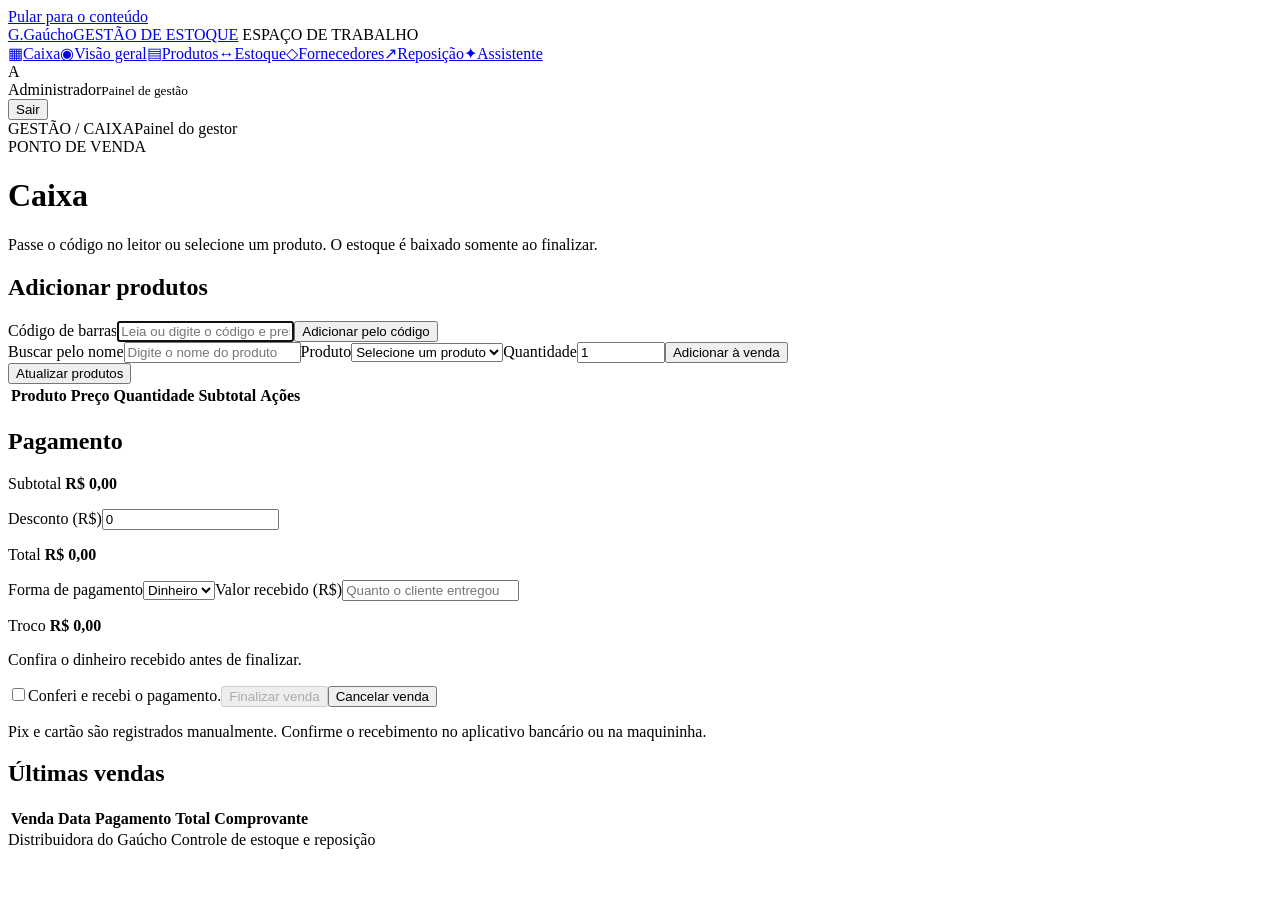
==== commit 1cc72ca9: "feat: caixa com código de barras, pagamento manual e registro de vendas" ====
--- a/src/main/resources/static/index.html
+++ b/src/main/resources/static/index.html
@@ -3,31 +3,28 @@
 <head>
   <meta charset="utf-8">
   <meta name="viewport" content="width=device-width, initial-scale=1">
-  <title>Início | Distribuidora do Gaúcho</title>
+  <title>Caixa | Distribuidora do Gaúcho</title>
   <link rel="stylesheet" href="/css/styles.css">
   <script src="/js/app.js" defer></script>
-  <script src="/js/inicio.js" defer></script>
+  <script src="/js/caixa.js" defer></script>
 </head>
 <body>
   <a class="pular" href="#conteudo">Pular para o conteúdo</a>
   <aside class="lateral" aria-label="Navegação principal">
     <a class="identidade" href="/index.html"><span class="simbolo" aria-hidden="true">G.</span><span>Gaúcho<span class="marca-detalhe">GESTÃO DE ESTOQUE</span></span></a>
     <span class="rotulo-menu">ESPAÇO DE TRABALHO</span>
-    <nav><a href="/index.html" class="nav-link ativo" aria-current="page"><span aria-hidden="true">▦</span>Início</a>
-<a href="/produtos.html" class="nav-link"><span aria-hidden="true">▤</span>Produtos</a>
-<a href="/movimentacoes.html" class="nav-link"><span aria-hidden="true">↔</span>Movimentações</a>
-<a href="/fornecedores.html" class="nav-link"><span aria-hidden="true">◇</span>Fornecedores</a>
-<a href="/reposicao.html" class="nav-link"><span aria-hidden="true">↗</span>Reposição</a>
-<a href="/assistente.html" class="nav-link"><span aria-hidden="true">✦</span>Assistente</a></nav>
+    <nav><a href="/index.html" class="nav-link ativo" aria-current="page"><span aria-hidden="true">▦</span>Caixa</a><a href="/visao-geral.html" class="nav-link"><span aria-hidden="true">◉</span>Visão geral</a><a href="/produtos.html" class="nav-link"><span aria-hidden="true">▤</span>Produtos</a><a href="/movimentacoes.html" class="nav-link"><span aria-hidden="true">↔</span>Estoque</a><a href="/fornecedores.html" class="nav-link"><span aria-hidden="true">◇</span>Fornecedores</a><a href="/reposicao.html" class="nav-link"><span aria-hidden="true">↗</span>Reposição</a><a href="/assistente.html" class="nav-link"><span aria-hidden="true">✦</span>Assistente</a></nav>
     <div class="rodape-lateral"><span class="avatar" aria-hidden="true">A</span><div>Administrador<small>Painel de gestão</small></div><button type="button" id="sair">Sair</button></div>
   </aside>
   <div class="area-principal" id="conteudo">
-    <header class="topo"><span>GESTÃO <span class="barra">/</span> INÍCIO</span><span class="etiqueta-topo">Painel do gestor</span></header>
-    <main class="container"><div id="mensagem" role="status" aria-live="polite" hidden></div><section class="hero" id="visao-geral">
-        <div><span class="sobretitulo">SEU ESTOQUE, SOB CONTROLE</span><h1>Uma visão clara.<br>Melhores decisões.</h1><p class="intro">Acompanhe seus produtos, registre movimentações<br class="quebra-desktop"> e planeje a próxima reposição.</p><a href="/movimentacoes.html" class="atalho">Registrar movimentação <span aria-hidden="true">↗</span></a></div>
-        <div class="hero-grafico" aria-hidden="true"><div class="caixa caixa-1"></div><div class="caixa caixa-2"></div><div class="caixa caixa-3"></div><span>ESTOQUE / ORGANIZAÇÃO / CONTROLE</span></div>
-      </section><section class="resumo" aria-label="Resumo">
-      <div class="cartao"><span>Produtos cadastrados <span class="icone-cartao" aria-hidden="true">▤</span></span><strong id="total-produtos">—</strong><small>Itens no seu catálogo</small></div>
-      <div class="cartao"><span>Estoque crítico <span class="icone-cartao" aria-hidden="true">!</span></span><strong id="total-criticos">—</strong><small>Produtos que exigem atenção</small></div>
-      <div class="cartao"><span>Sugestões de compra <span class="icone-cartao" aria-hidden="true">↗</span></span><strong id="total-sugestoes">—</strong><small>Itens recomendados para reposição</small></div>
-    </section><section class="painel"><h2>O que você deseja fazer?</h2><div class="atalhos-paginas"><a href="/produtos.html">Cadastrar e consultar produtos ↗</a><a href="/movimentacoes.html">Registrar entradas e saídas ↗</a><a href="/fornecedores.html">Gerenciar empresas e entregas ↗</a><a href="/reposicao.html">Planejar a reposição ↗</a><a href="/assistente.html">Conversar com o assistente ↗</a></div></section><footer class="rodape-pagina">Distribuidora do Gaúcho <span>Controle de estoque e reposição</span></footer></main></div></body></html>
+    <header class="topo"><span>GESTÃO <span class="barra">/</span> CAIXA</span><span class="etiqueta-topo">Painel do gestor</span></header>
+<main class="container"><div id="mensagem" role="status" aria-live="polite" hidden></div><header class="cabecalho-pagina"><span class="sobretitulo escuro">PONTO DE VENDA</span><h1>Caixa</h1><p class="ajuda">Passe o código no leitor ou selecione um produto. O estoque é baixado somente ao finalizar.</p></header>
+<div class="grade-caixa"><section class="painel"><h2>Adicionar produtos</h2>
+<form id="form-scanner"><label>Código de barras<input id="codigo-scanner" inputmode="numeric" autocomplete="off" maxlength="14" placeholder="Leia ou digite o código e pressione Enter" autofocus></label><button type="submit">Adicionar pelo código</button></form>
+<form id="form-busca-caixa"><label>Buscar pelo nome<input id="busca-caixa" type="search" placeholder="Digite o nome do produto"></label><label>Produto<select id="produto-caixa" required><option value="">Selecione um produto</option></select></label><label>Quantidade<input id="quantidade-caixa" type="number" min="1" max="1000000" step="1" value="1" required></label><button type="submit" class="secundario">Adicionar à venda</button></form>
+<button id="atualizar-caixa" type="button" class="secundario">Atualizar produtos</button>
+<div class="rolagem"><table><thead><tr><th>Produto</th><th>Preço</th><th>Quantidade</th><th>Subtotal</th><th>Ações</th></tr></thead><tbody id="itens-caixa"></tbody></table></div></section>
+<section class="painel pagamento-caixa"><h2>Pagamento</h2><form id="form-pagamento"><p class="linha-total">Subtotal <strong id="subtotal-caixa">R$ 0,00</strong></p><label>Desconto (R$)<input id="desconto-caixa" type="number" min="0" step="0.01" value="0" required></label><p class="linha-total total-caixa">Total <strong id="total-caixa">R$ 0,00</strong></p><label>Forma de pagamento<select id="pagamento-caixa"><option value="DINHEIRO">Dinheiro</option><option value="PIX">Pix</option><option value="CARTAO">Cartão</option></select></label><label id="campo-recebido">Valor recebido (R$)<input id="recebido-caixa" type="number" min="0" step="0.01" placeholder="Quanto o cliente entregou"></label><p class="linha-total" id="linha-troco">Troco <strong id="troco-caixa">R$ 0,00</strong></p><p class="ajuda" id="orientacao-pagamento">Confira o dinheiro recebido antes de finalizar.</p><label class="confirmacao-caixa"><input id="confirmar-pagamento" type="checkbox" required>Conferi e recebi o pagamento.</label><button type="submit" id="finalizar-venda" disabled>Finalizar venda</button><button type="button" class="secundario" id="cancelar-venda">Cancelar venda</button></form><p class="ajuda">Pix e cartão são registrados manualmente. Confirme o recebimento no aplicativo bancário ou na maquininha.</p></section></div>
+<section class="painel" id="comprovante-venda" hidden><h2>Venda finalizada</h2><div id="resumo-venda"></div><p class="ajuda">Comprovante interno, sem valor fiscal.</p></section>
+<section class="painel"><h2>Últimas vendas</h2><div class="rolagem"><table><thead><tr><th>Venda</th><th>Data</th><th>Pagamento</th><th>Total</th><th>Comprovante</th></tr></thead><tbody id="ultimas-vendas"></tbody></table></div></section>
+<footer class="rodape-pagina">Distribuidora do Gaúcho <span>Controle de estoque e reposição</span></footer></main></div></body></html>
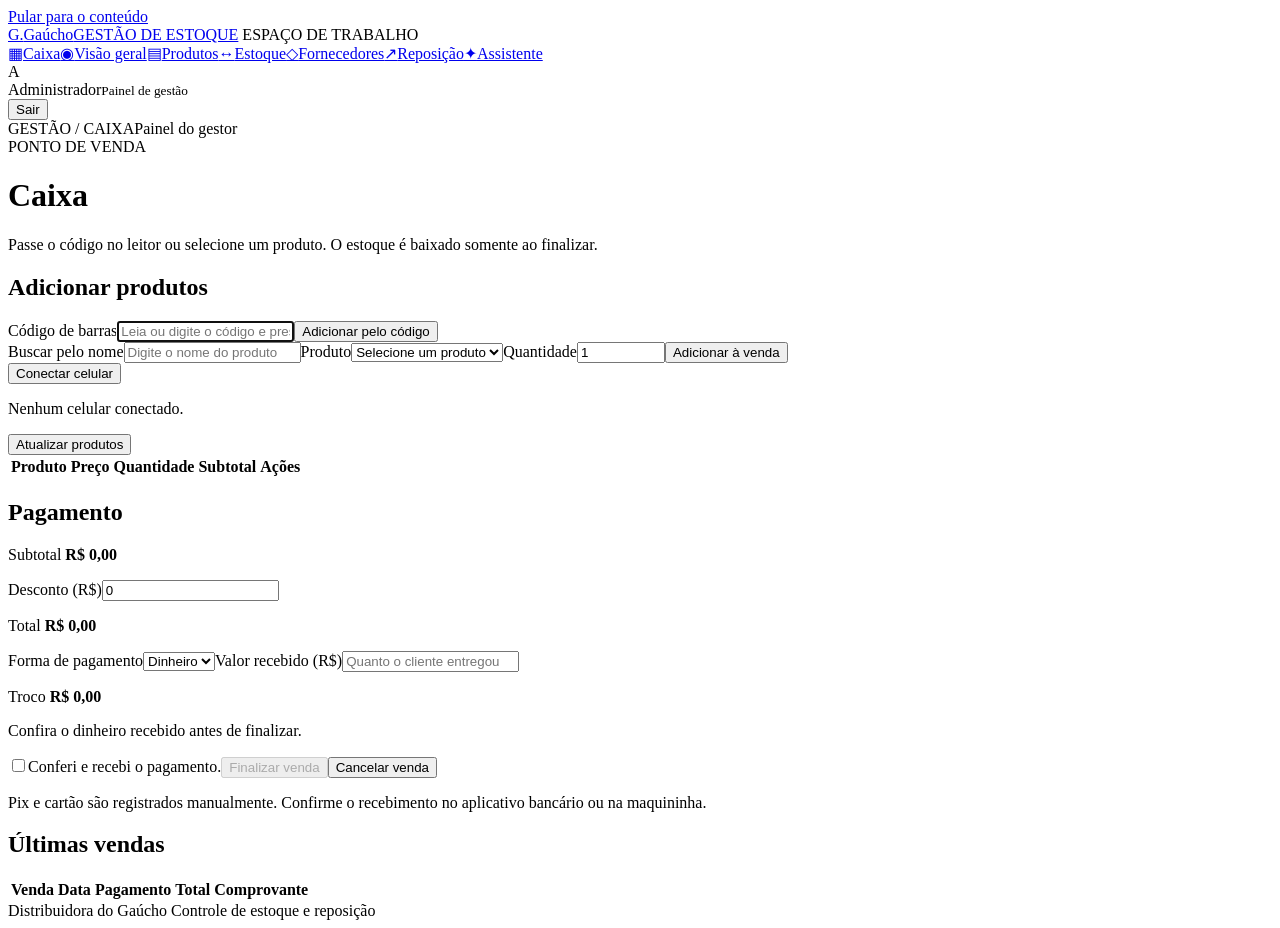
==== commit 07c6e589: "feat: celular como leitor do caixa com câmera e pareamento por QR" ====
--- a/src/main/resources/static/index.html
+++ b/src/main/resources/static/index.html
@@ -7,6 +7,7 @@
   <link rel="stylesheet" href="/css/styles.css">
   <script src="/js/app.js" defer></script>
   <script src="/js/caixa.js" defer></script>
+  <script src="/js/conexao-celular.js" defer></script>
 </head>
 <body>
   <a class="pular" href="#conteudo">Pular para o conteúdo</a>
@@ -22,9 +23,9 @@
 <div class="grade-caixa"><section class="painel"><h2>Adicionar produtos</h2>
 <form id="form-scanner"><label>Código de barras<input id="codigo-scanner" inputmode="numeric" autocomplete="off" maxlength="14" placeholder="Leia ou digite o código e pressione Enter" autofocus></label><button type="submit">Adicionar pelo código</button></form>
 <form id="form-busca-caixa"><label>Buscar pelo nome<input id="busca-caixa" type="search" placeholder="Digite o nome do produto"></label><label>Produto<select id="produto-caixa" required><option value="">Selecione um produto</option></select></label><label>Quantidade<input id="quantidade-caixa" type="number" min="1" max="1000000" step="1" value="1" required></label><button type="submit" class="secundario">Adicionar à venda</button></form>
-<button id="atualizar-caixa" type="button" class="secundario">Atualizar produtos</button>
+<button id="conectar-celular" type="button" class="secundario">Conectar celular</button><p id="estado-celular" class="ajuda" role="status">Nenhum celular conectado.</p><button id="atualizar-caixa" type="button" class="secundario">Atualizar produtos</button>
 <div class="rolagem"><table><thead><tr><th>Produto</th><th>Preço</th><th>Quantidade</th><th>Subtotal</th><th>Ações</th></tr></thead><tbody id="itens-caixa"></tbody></table></div></section>
 <section class="painel pagamento-caixa"><h2>Pagamento</h2><form id="form-pagamento"><p class="linha-total">Subtotal <strong id="subtotal-caixa">R$ 0,00</strong></p><label>Desconto (R$)<input id="desconto-caixa" type="number" min="0" step="0.01" value="0" required></label><p class="linha-total total-caixa">Total <strong id="total-caixa">R$ 0,00</strong></p><label>Forma de pagamento<select id="pagamento-caixa"><option value="DINHEIRO">Dinheiro</option><option value="PIX">Pix</option><option value="CARTAO">Cartão</option></select></label><label id="campo-recebido">Valor recebido (R$)<input id="recebido-caixa" type="number" min="0" step="0.01" placeholder="Quanto o cliente entregou"></label><p class="linha-total" id="linha-troco">Troco <strong id="troco-caixa">R$ 0,00</strong></p><p class="ajuda" id="orientacao-pagamento">Confira o dinheiro recebido antes de finalizar.</p><label class="confirmacao-caixa"><input id="confirmar-pagamento" type="checkbox" required>Conferi e recebi o pagamento.</label><button type="submit" id="finalizar-venda" disabled>Finalizar venda</button><button type="button" class="secundario" id="cancelar-venda">Cancelar venda</button></form><p class="ajuda">Pix e cartão são registrados manualmente. Confirme o recebimento no aplicativo bancário ou na maquininha.</p></section></div>
 <section class="painel" id="comprovante-venda" hidden><h2>Venda finalizada</h2><div id="resumo-venda"></div><p class="ajuda">Comprovante interno, sem valor fiscal.</p></section>
 <section class="painel"><h2>Últimas vendas</h2><div class="rolagem"><table><thead><tr><th>Venda</th><th>Data</th><th>Pagamento</th><th>Total</th><th>Comprovante</th></tr></thead><tbody id="ultimas-vendas"></tbody></table></div></section>
-<footer class="rodape-pagina">Distribuidora do Gaúcho <span>Controle de estoque e reposição</span></footer></main></div></body></html>+<footer class="rodape-pagina">Distribuidora do Gaúcho <span>Controle de estoque e reposição</span></footer></main></div><dialog id="dialog-celular" aria-labelledby="titulo-celular"><form id="form-conexao-celular"><h2 id="titulo-celular">Conectar celular</h2><p class="ajuda">O celular precisa abrir o sistema por HTTPS. Se você usa localhost no computador, informe abaixo o endereço HTTPS do seu acesso externo.</p><label>Endereço HTTPS do sistema<input id="origem-celular" type="url" required placeholder="https://seu-endereco.trycloudflare.com"></label><button type="submit">Gerar QR Code</button></form><div id="qr-celular" hidden><img id="imagem-qr" alt="QR Code para conectar o celular a este caixa" width="280" height="280"><p class="ajuda">Abra o QR Code no celular e entre com seu usuário e senha. A conexão dura 30 minutos e termina ao finalizar ou cancelar a venda.</p><a id="link-leitor" target="_blank" rel="noopener">Abrir leitor</a></div><p id="erro-celular" class="critico" role="alert" hidden></p><div class="acoes"><button id="fechar-celular" type="button" class="secundario">Fechar</button><button id="desconectar-celular" type="button" class="perigo">Desconectar</button></div></dialog></body></html>
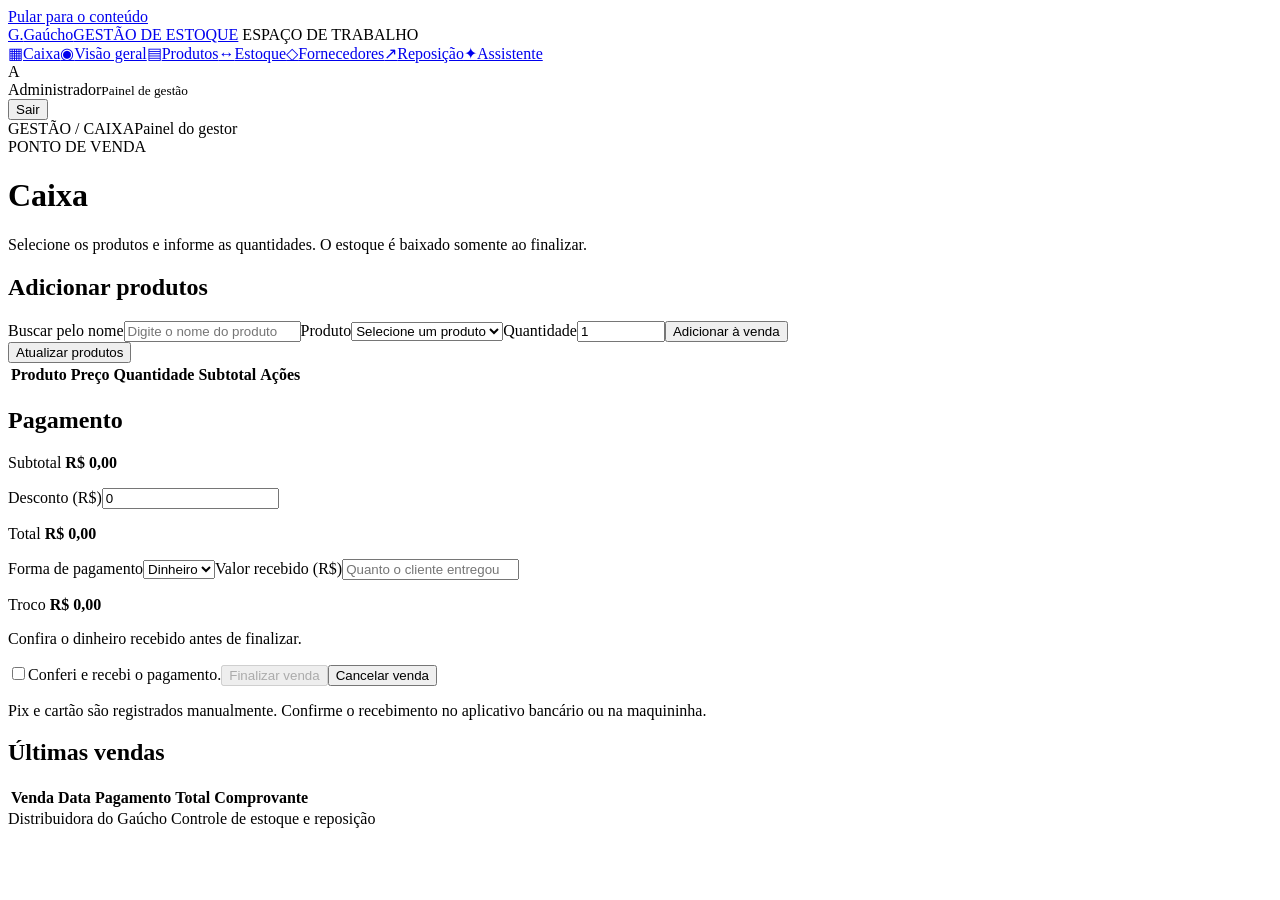
==== commit 5482a013: "refactor: manter caixa manual e remover câmera, QR e scanner" ====
--- a/src/main/resources/static/index.html
+++ b/src/main/resources/static/index.html
@@ -7,7 +7,6 @@
   <link rel="stylesheet" href="/css/styles.css">
   <script src="/js/app.js" defer></script>
   <script src="/js/caixa.js" defer></script>
-  <script src="/js/conexao-celular.js" defer></script>
 </head>
 <body>
   <a class="pular" href="#conteudo">Pular para o conteúdo</a>
@@ -19,13 +18,13 @@
   </aside>
   <div class="area-principal" id="conteudo">
     <header class="topo"><span>GESTÃO <span class="barra">/</span> CAIXA</span><span class="etiqueta-topo">Painel do gestor</span></header>
-<main class="container"><div id="mensagem" role="status" aria-live="polite" hidden></div><header class="cabecalho-pagina"><span class="sobretitulo escuro">PONTO DE VENDA</span><h1>Caixa</h1><p class="ajuda">Passe o código no leitor ou selecione um produto. O estoque é baixado somente ao finalizar.</p></header>
+<main class="container"><div id="mensagem" role="status" aria-live="polite" hidden></div><header class="cabecalho-pagina"><span class="sobretitulo escuro">PONTO DE VENDA</span><h1>Caixa</h1><p class="ajuda">Selecione os produtos e informe as quantidades. O estoque é baixado somente ao finalizar.</p></header>
 <div class="grade-caixa"><section class="painel"><h2>Adicionar produtos</h2>
-<form id="form-scanner"><label>Código de barras<input id="codigo-scanner" inputmode="numeric" autocomplete="off" maxlength="14" placeholder="Leia ou digite o código e pressione Enter" autofocus></label><button type="submit">Adicionar pelo código</button></form>
+
 <form id="form-busca-caixa"><label>Buscar pelo nome<input id="busca-caixa" type="search" placeholder="Digite o nome do produto"></label><label>Produto<select id="produto-caixa" required><option value="">Selecione um produto</option></select></label><label>Quantidade<input id="quantidade-caixa" type="number" min="1" max="1000000" step="1" value="1" required></label><button type="submit" class="secundario">Adicionar à venda</button></form>
-<button id="conectar-celular" type="button" class="secundario">Conectar celular</button><p id="estado-celular" class="ajuda" role="status">Nenhum celular conectado.</p><button id="atualizar-caixa" type="button" class="secundario">Atualizar produtos</button>
+<button id="atualizar-caixa" type="button" class="secundario">Atualizar produtos</button>
 <div class="rolagem"><table><thead><tr><th>Produto</th><th>Preço</th><th>Quantidade</th><th>Subtotal</th><th>Ações</th></tr></thead><tbody id="itens-caixa"></tbody></table></div></section>
 <section class="painel pagamento-caixa"><h2>Pagamento</h2><form id="form-pagamento"><p class="linha-total">Subtotal <strong id="subtotal-caixa">R$ 0,00</strong></p><label>Desconto (R$)<input id="desconto-caixa" type="number" min="0" step="0.01" value="0" required></label><p class="linha-total total-caixa">Total <strong id="total-caixa">R$ 0,00</strong></p><label>Forma de pagamento<select id="pagamento-caixa"><option value="DINHEIRO">Dinheiro</option><option value="PIX">Pix</option><option value="CARTAO">Cartão</option></select></label><label id="campo-recebido">Valor recebido (R$)<input id="recebido-caixa" type="number" min="0" step="0.01" placeholder="Quanto o cliente entregou"></label><p class="linha-total" id="linha-troco">Troco <strong id="troco-caixa">R$ 0,00</strong></p><p class="ajuda" id="orientacao-pagamento">Confira o dinheiro recebido antes de finalizar.</p><label class="confirmacao-caixa"><input id="confirmar-pagamento" type="checkbox" required>Conferi e recebi o pagamento.</label><button type="submit" id="finalizar-venda" disabled>Finalizar venda</button><button type="button" class="secundario" id="cancelar-venda">Cancelar venda</button></form><p class="ajuda">Pix e cartão são registrados manualmente. Confirme o recebimento no aplicativo bancário ou na maquininha.</p></section></div>
 <section class="painel" id="comprovante-venda" hidden><h2>Venda finalizada</h2><div id="resumo-venda"></div><p class="ajuda">Comprovante interno, sem valor fiscal.</p></section>
 <section class="painel"><h2>Últimas vendas</h2><div class="rolagem"><table><thead><tr><th>Venda</th><th>Data</th><th>Pagamento</th><th>Total</th><th>Comprovante</th></tr></thead><tbody id="ultimas-vendas"></tbody></table></div></section>
-<footer class="rodape-pagina">Distribuidora do Gaúcho <span>Controle de estoque e reposição</span></footer></main></div><dialog id="dialog-celular" aria-labelledby="titulo-celular"><form id="form-conexao-celular"><h2 id="titulo-celular">Conectar celular</h2><p class="ajuda">O celular precisa abrir o sistema por HTTPS. Se você usa localhost no computador, informe abaixo o endereço HTTPS do seu acesso externo.</p><label>Endereço HTTPS do sistema<input id="origem-celular" type="url" required placeholder="https://seu-endereco.trycloudflare.com"></label><button type="submit">Gerar QR Code</button></form><div id="qr-celular" hidden><img id="imagem-qr" alt="QR Code para conectar o celular a este caixa" width="280" height="280"><p class="ajuda">Abra o QR Code no celular e entre com seu usuário e senha. A conexão dura 30 minutos e termina ao finalizar ou cancelar a venda.</p><a id="link-leitor" target="_blank" rel="noopener">Abrir leitor</a></div><p id="erro-celular" class="critico" role="alert" hidden></p><div class="acoes"><button id="fechar-celular" type="button" class="secundario">Fechar</button><button id="desconectar-celular" type="button" class="perigo">Desconectar</button></div></dialog></body></html>+<footer class="rodape-pagina">Distribuidora do Gaúcho <span>Controle de estoque e reposição</span></footer></main></div></body></html>
